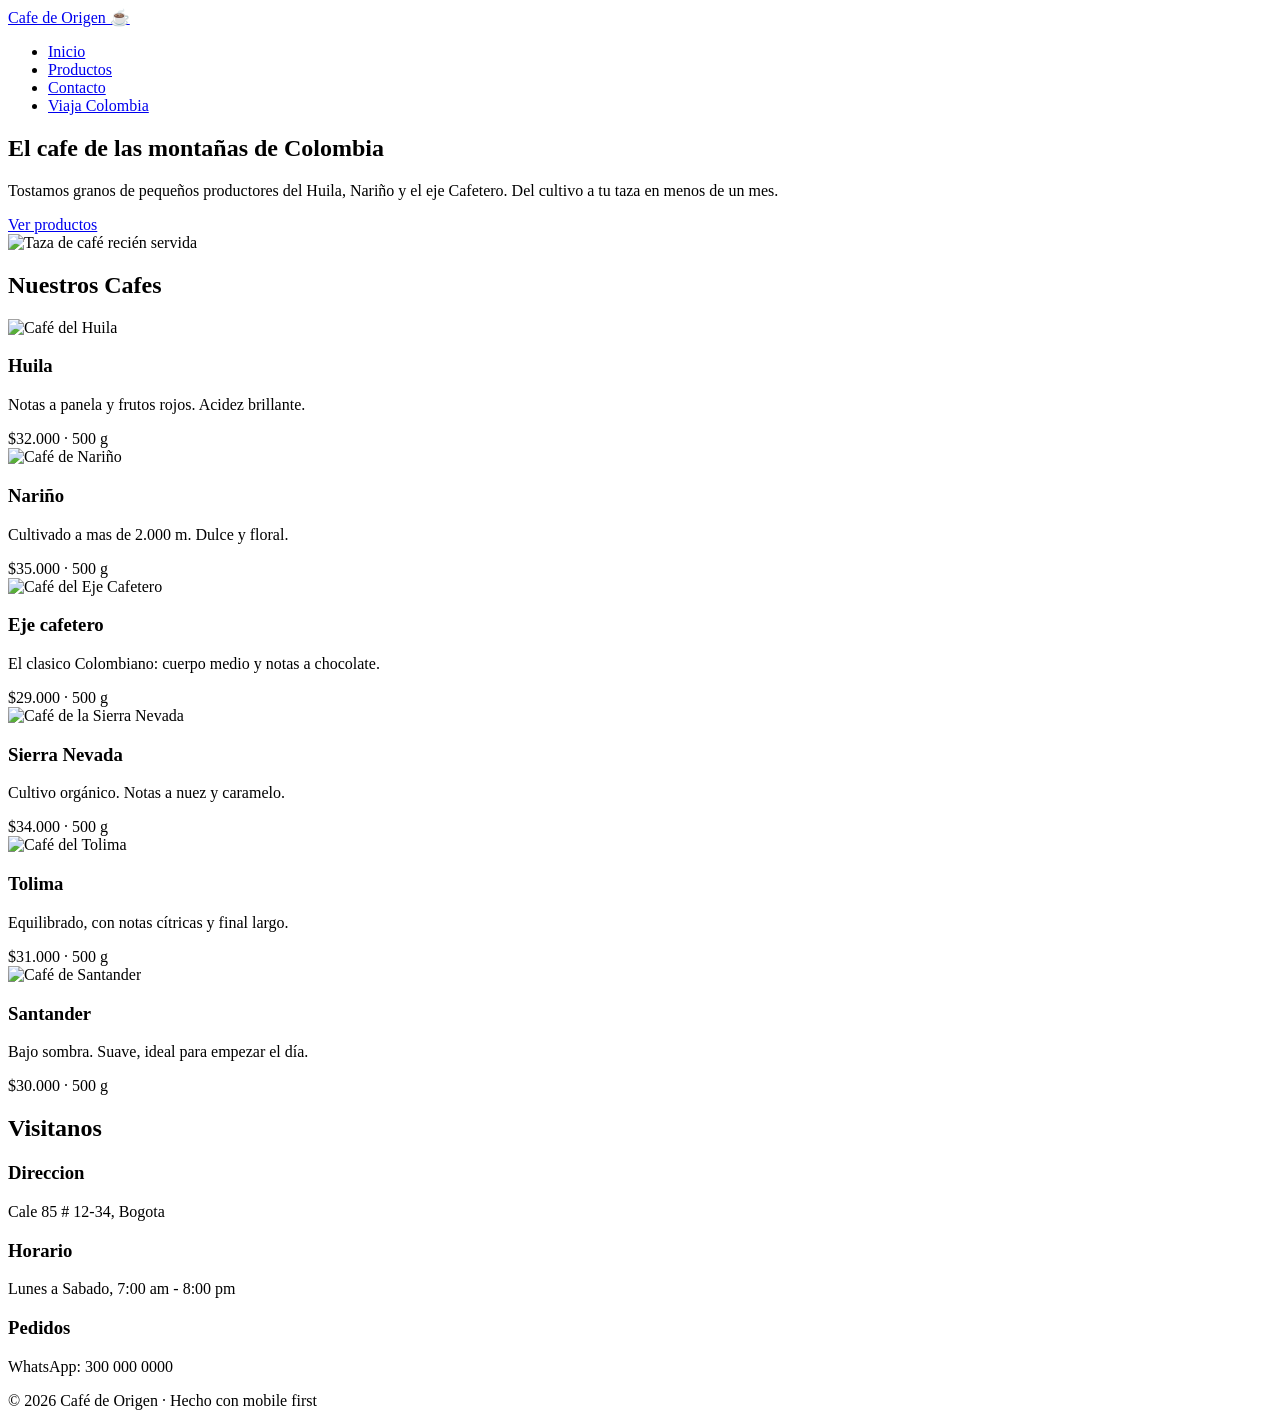
==== index.html @ d12304fe "Add files via upload" ====
<!DOCTYPE html>
<html lang="es">
<head>
    <meta charset="UTF-8">
    <meta name="viewport" content="width=device-width, initial-scale=1.0">
    <title>Cafe de origen</title>
    <link rel="stylesheet" href="style/style.css">
</head>
<body>
    <header class="header">
        <div class="contenedor header_contenido">
            <a href="#inicio" class="logo">Cafe de Origen ☕</a>
            <nav>
                <ul class="nav_lista">
                    <li><a href="#inicio">Inicio</a></li>
                    <li><a href="#productos">Productos</a></li>
                    <li><a href="#contacto">Contacto</a></li>
                    <li><a href="viajacolombia/index.html" class="nav_destacado">Viaja Colombia</a></li>
                </ul>
            </nav>
        </div>
    </header>

    <main>
        <!-- Hero -->
        <section class="hero" id="inicio">
            <div class="contenedor hero_contenido"></div>
             <div class="hero_texto">
                <h1>El cafe de las montañas de Colombia</h1>
                <p>Tostamos granos de pequeños productores del Huila, Nariño y el eje Cafetero. Del cultivo a tu taza en menos de un mes.</p>
                <a href="#productos" class="boton">Ver productos</a>
             </div>
             <img class="hero_imagen" src="https://placehold.co/800x600/4b2e2a/f7f1e8.png?text=Cafe+de+Origen" alt="Taza de café recién servida">
            </div>             
        </section>

        <!-- Productos -->
        <section class="productos" id="productos">
         <div class="contenedor">
            <h2> Nuestros Cafes</h2>
         </div class="tarjetas">
          <article class="tarjeta">
            <img src="https://placehold.co/600x400/6b4226/f7f1e8.png?text=Huila" alt="Café del Huila">
            <div class="tarjeta_cuerpo">
                <h3>Huila</h3>
                <p>Notas a panela y frutos rojos. Acidez brillante.</p>
                <span class="precio">$32.000 · 500 g</span>
          </div>
          </article>
          <article class="tarjeta">
            <img src="https://placehold.co/600x400/6b4226/f7f1e8.png?text=Narino" alt="Café de Nariño">
            <div class="tarjeta_cuerpo">
                <h3>Nariño</h3>
                <p>Cultivado a mas de 2.000 m. Dulce y floral.</p>
                <span class="precio">$35.000 · 500 g</span>
            </div>
            <article class="tarjeta">
            <img src="https://placehold.co/600x400/6b4226/f7f1e8.png?text=Eje+Cafetero" alt="Café del Eje Cafetero">
            <div class="tarjeta_cuerpo">
                <h3>Eje cafetero</h3>
                <p>El clasico Colombiano: cuerpo medio y notas a chocolate.</p>
                <span class="precio">$29.000 · 500 g</span>
            </div>
            </article>
            <article class="tarjeta">
            <img src="https://placehold.co/600x400/6b4226/f7f1e8.png?text=Sierra+Nevada" alt="Café de la Sierra Nevada">
            <div class="tarjeta__cuerpo">
                <h3>Sierra Nevada</h3>
                <p>Cultivo orgánico. Notas a nuez y caramelo.</p>
                <span class="precio">$34.000 · 500 g</span>
            </div>
            </article>
            <article class="tarjeta">
            <img src="https://placehold.co/600x400/6b4226/f7f1e8.png?text=Tolima" alt="Café del Tolima">
            <div class="tarjeta__cuerpo">
                <h3>Tolima</h3>
                <p>Equilibrado, con notas cítricas y final largo.</p>
                <span class="precio">$31.000 · 500 g</span>
            </div>
            </article>
            <article class="tarjeta">
            <img src="https://placehold.co/600x400/6b4226/f7f1e8.png?text=Santander" alt="Café de Santander">
            <div class="tarjeta__cuerpo">
                <h3>Santander</h3>
                <p>Bajo sombra. Suave, ideal para empezar el día.</p>
                <span class="precio">$30.000 · 500 g</span>
            </div>     
         </article>
         </div>
    </div>
 </section>

        <!-- CONTACTO -->
         <section class="contacto" id="contacto">
            <div class="contenedor">
                <h2>Visitanos</h2>
                <div class="contacto_bloque">
                    <h3>Direccion</h3>
                    <p>Cale 85 # 12-34, Bogota</p>
                </div>
            <div class="contacto_bloque">
                <h3>Horario</h3>
                <p>Lunes a Sabado, 7:00 am - 8:00 pm</p>
            </div>
            <div class="contacto_bloque">
                <h3>Pedidos</h3>
                <p>WhatsApp: 300 000 0000</p>
            </div>
        </div>
    </div>
</section>
    </main>
        <!-- PIE DE PAGINA -->
    <footer class="footer">
        <p>© 2026 Café de Origen · Hecho con mobile first</p>
    </footer>
    
</body>
</html>
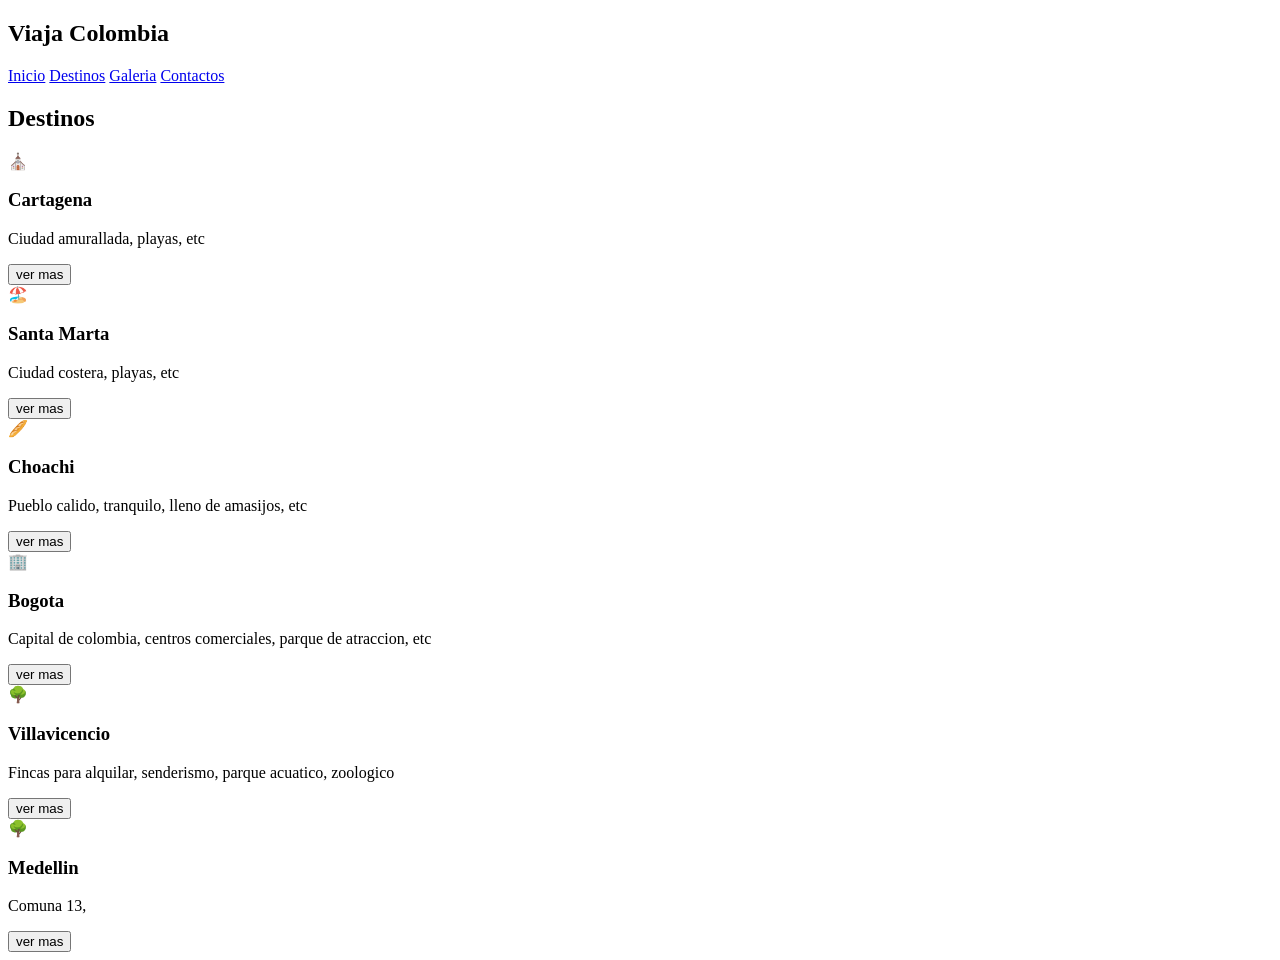
==== commit d255ca65: "Add files via upload" ====
--- a/index.html
+++ b/index.html
@@ -1,119 +1,70 @@
 <!DOCTYPE html>
-<html lang="es">
+<html lang="en">
 <head>
     <meta charset="UTF-8">
     <meta name="viewport" content="width=device-width, initial-scale=1.0">
-    <title>Cafe de origen</title>
-    <link rel="stylesheet" href="style/style.css">
+    <title>ViajaColombia</title>
+    <link rel="stylesheet" href="dise/style.css">
 </head>
 <body>
-    <header class="header">
-        <div class="contenedor header_contenido">
-            <a href="#inicio" class="logo">Cafe de Origen ☕</a>
-            <nav>
-                <ul class="nav_lista">
-                    <li><a href="#inicio">Inicio</a></li>
-                    <li><a href="#productos">Productos</a></li>
-                    <li><a href="#contacto">Contacto</a></li>
-                    <li><a href="viajacolombia/index.html" class="nav_destacado">Viaja Colombia</a></li>
-                </ul>
-            </nav>
+    <p class="mensaje"></p>
+
+    <hearder class="encabezado">
+        <h2 class="logo">Viaja Colombia</h2>
+        <nav class="menu">
+            <a href="#">Inicio</a>
+            <a href="#">Destinos</a>
+            <a href="#">Galeria</a>
+            <a href="#">Contactos</a>
+        </nav>        
+
+    <main class="contenido">
+        <h2 class="seccion-titulo">Destinos</h2>
+        <section class="destinos">
+        <div class="tarjeta">
+            <div class="imagen">⛪</div>
+            <h3>Cartagena</h3>
+            <p>Ciudad amurallada, playas, etc</p>
+            <button class="boton">ver mas</button>
         </div>
-    </header>
 
-    <main>
-        <!-- Hero -->
-        <section class="hero" id="inicio">
-            <div class="contenedor hero_contenido"></div>
-             <div class="hero_texto">
-                <h1>El cafe de las montañas de Colombia</h1>
-                <p>Tostamos granos de pequeños productores del Huila, Nariño y el eje Cafetero. Del cultivo a tu taza en menos de un mes.</p>
-                <a href="#productos" class="boton">Ver productos</a>
-             </div>
-             <img class="hero_imagen" src="https://placehold.co/800x600/4b2e2a/f7f1e8.png?text=Cafe+de+Origen" alt="Taza de café recién servida">
-            </div>             
+        <div class="tarjeta">
+            <div class="imagen">🏖️</div>
+            <h3>Santa Marta</h3>
+            <p>Ciudad costera, playas, etc</p>
+            <button class="boton">ver mas</button>
+        </div>
+
+        <div class="tarjeta">
+            <div class="imagen">🥖</div>
+            <h3>Choachi</h3>
+            <p>Pueblo calido, tranquilo, lleno de amasijos, etc</p>
+            <button class="boton">ver mas</button>           
+        </div>
+
+        <div class="tarjeta">
+            <div class="imagen">🏢</div>
+            <h3>Bogota</h3>
+            <p>Capital de colombia, centros comerciales, parque de atraccion, etc</p>
+            <button class="boton">ver mas</button>
+        </div>
+
+        <div class="tarjeta">
+            <div class="imagen">🌳</div>
+            <h3>Villavicencio</h3>
+            <p>Fincas para alquilar, senderismo, parque acuatico, zoologico</p>
+            <button class="boton">ver mas</button>
+        </div>
+
+        <div class="tarjeta">
+            <div class="imagen">🌳</div>
+            <h3>Medellin</h3>
+            <p>Comuna 13, </p>
+            <button class="boton">ver mas</button>
+        </div>
         </section>
 
-        <!-- Productos -->
-        <section class="productos" id="productos">
-         <div class="contenedor">
-            <h2> Nuestros Cafes</h2>
-         </div class="tarjetas">
-          <article class="tarjeta">
-            <img src="https://placehold.co/600x400/6b4226/f7f1e8.png?text=Huila" alt="Café del Huila">
-            <div class="tarjeta_cuerpo">
-                <h3>Huila</h3>
-                <p>Notas a panela y frutos rojos. Acidez brillante.</p>
-                <span class="precio">$32.000 · 500 g</span>
-          </div>
-          </article>
-          <article class="tarjeta">
-            <img src="https://placehold.co/600x400/6b4226/f7f1e8.png?text=Narino" alt="Café de Nariño">
-            <div class="tarjeta_cuerpo">
-                <h3>Nariño</h3>
-                <p>Cultivado a mas de 2.000 m. Dulce y floral.</p>
-                <span class="precio">$35.000 · 500 g</span>
-            </div>
-            <article class="tarjeta">
-            <img src="https://placehold.co/600x400/6b4226/f7f1e8.png?text=Eje+Cafetero" alt="Café del Eje Cafetero">
-            <div class="tarjeta_cuerpo">
-                <h3>Eje cafetero</h3>
-                <p>El clasico Colombiano: cuerpo medio y notas a chocolate.</p>
-                <span class="precio">$29.000 · 500 g</span>
-            </div>
-            </article>
-            <article class="tarjeta">
-            <img src="https://placehold.co/600x400/6b4226/f7f1e8.png?text=Sierra+Nevada" alt="Café de la Sierra Nevada">
-            <div class="tarjeta__cuerpo">
-                <h3>Sierra Nevada</h3>
-                <p>Cultivo orgánico. Notas a nuez y caramelo.</p>
-                <span class="precio">$34.000 · 500 g</span>
-            </div>
-            </article>
-            <article class="tarjeta">
-            <img src="https://placehold.co/600x400/6b4226/f7f1e8.png?text=Tolima" alt="Café del Tolima">
-            <div class="tarjeta__cuerpo">
-                <h3>Tolima</h3>
-                <p>Equilibrado, con notas cítricas y final largo.</p>
-                <span class="precio">$31.000 · 500 g</span>
-            </div>
-            </article>
-            <article class="tarjeta">
-            <img src="https://placehold.co/600x400/6b4226/f7f1e8.png?text=Santander" alt="Café de Santander">
-            <div class="tarjeta__cuerpo">
-                <h3>Santander</h3>
-                <p>Bajo sombra. Suave, ideal para empezar el día.</p>
-                <span class="precio">$30.000 · 500 g</span>
-            </div>     
-         </article>
-         </div>
-    </div>
- </section>
 
-        <!-- CONTACTO -->
-         <section class="contacto" id="contacto">
-            <div class="contenedor">
-                <h2>Visitanos</h2>
-                <div class="contacto_bloque">
-                    <h3>Direccion</h3>
-                    <p>Cale 85 # 12-34, Bogota</p>
-                </div>
-            <div class="contacto_bloque">
-                <h3>Horario</h3>
-                <p>Lunes a Sabado, 7:00 am - 8:00 pm</p>
-            </div>
-            <div class="contacto_bloque">
-                <h3>Pedidos</h3>
-                <p>WhatsApp: 300 000 0000</p>
-            </div>
-        </div>
-    </div>
-</section>
-    </main>
-        <!-- PIE DE PAGINA -->
-    <footer class="footer">
-        <p>© 2026 Café de Origen · Hecho con mobile first</p>
-    </footer>
-    
+   
 </body>
 </html>
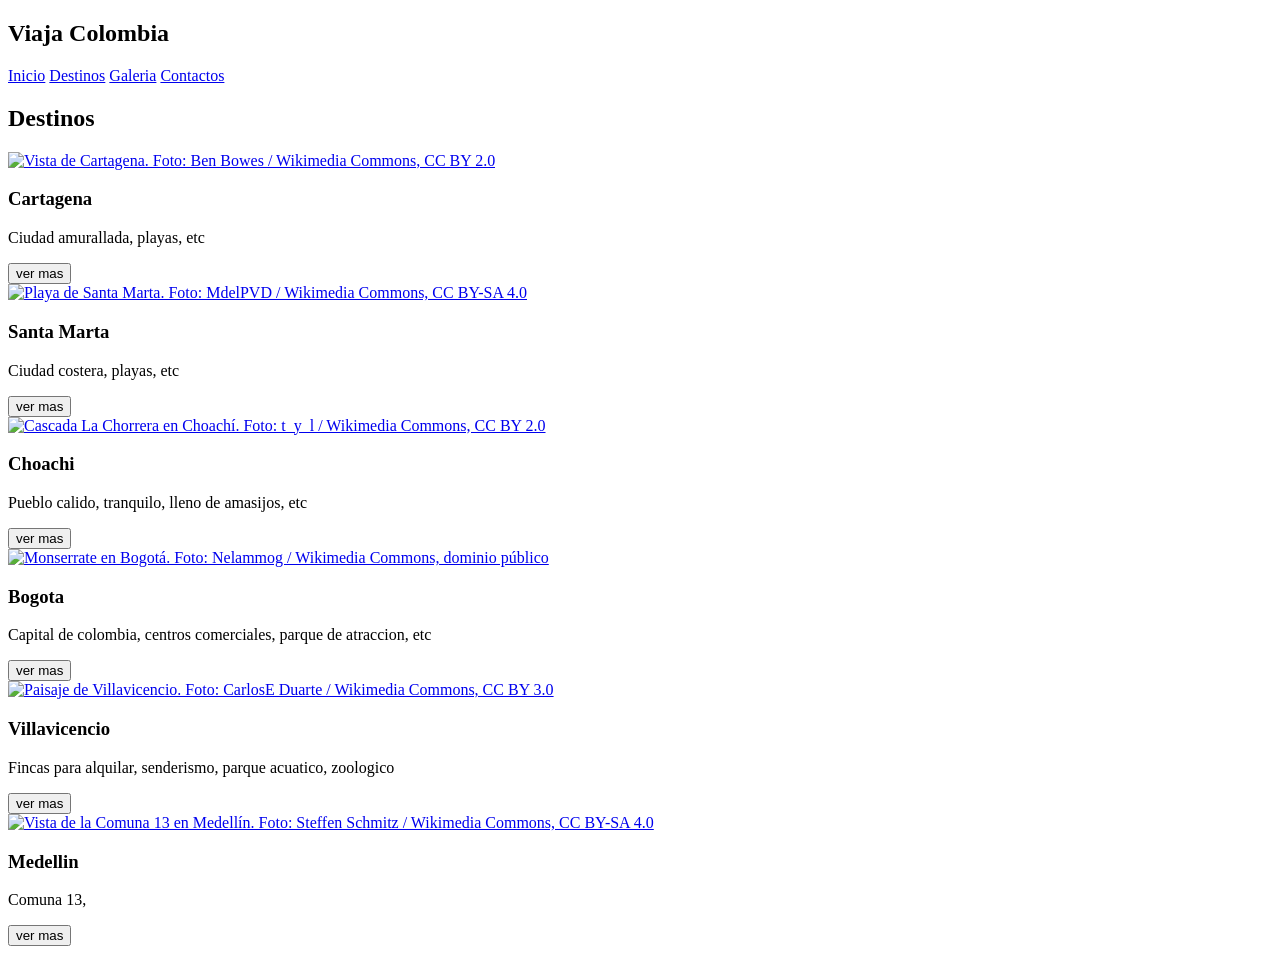
==== commit 6dc798b7: "Add files via upload" ====
--- a/index.html
+++ b/index.html
@@ -4,67 +4,80 @@
     <meta charset="UTF-8">
     <meta name="viewport" content="width=device-width, initial-scale=1.0">
     <title>ViajaColombia</title>
-    <link rel="stylesheet" href="dise/style.css">
+    <link rel="stylesheet" href="dise/style.css?v=4">
 </head>
 <body>
-    <p class="mensaje"></p>
-
-    <hearder class="encabezado">
+    <header class="encabezado">
         <h2 class="logo">Viaja Colombia</h2>
         <nav class="menu">
             <a href="#">Inicio</a>
             <a href="#">Destinos</a>
             <a href="#">Galeria</a>
             <a href="#">Contactos</a>
-        </nav>        
+        </nav>
+    </header>
 
     <main class="contenido">
         <h2 class="seccion-titulo">Destinos</h2>
         <section class="destinos">
         <div class="tarjeta">
-            <div class="imagen">⛪</div>
+            <a class="imagen" href="https://commons.wikimedia.org/wiki/File:Cartagena,_Colombia.jpg" target="_blank" rel="noopener noreferrer" title="Foto: Ben Bowes / Wikimedia Commons, CC BY 2.0">
+                <img src="https://thumb.wikimedia.org/wikipedia/commons/thumb/3/3e/Cartagena%2C_Colombia.jpg/1280px-Cartagena%2C_Colombia.jpg" alt="Vista de Cartagena. Foto: Ben Bowes / Wikimedia Commons, CC BY 2.0" loading="lazy" decoding="async">
+            </a>
             <h3>Cartagena</h3>
             <p>Ciudad amurallada, playas, etc</p>
             <button class="boton">ver mas</button>
         </div>
 
         <div class="tarjeta">
-            <div class="imagen">🏖️</div>
+            <a class="imagen" href="https://commons.wikimedia.org/wiki/File:Playa_en_Santa_Marta.jpg" target="_blank" rel="noopener noreferrer" title="Foto: MdelPVD / Wikimedia Commons, CC BY-SA 4.0">
+                <img src="https://thumb.wikimedia.org/wikipedia/commons/thumb/9/92/Playa_en_Santa_Marta.jpg/960px-Playa_en_Santa_Marta.jpg" alt="Playa de Santa Marta. Foto: MdelPVD / Wikimedia Commons, CC BY-SA 4.0" loading="lazy" decoding="async">
+            </a>
             <h3>Santa Marta</h3>
             <p>Ciudad costera, playas, etc</p>
             <button class="boton">ver mas</button>
         </div>
 
         <div class="tarjeta">
-            <div class="imagen">🥖</div>
+            <a class="imagen" href="https://commons.wikimedia.org/wiki/File:Cascada_de_la_Chorrera,_Choachi.jpg" target="_blank" rel="noopener noreferrer" title="Foto: t_y_l / Wikimedia Commons, CC BY 2.0">
+                <img src="https://thumb.wikimedia.org/wikipedia/commons/thumb/0/0c/Cascada_de_la_Chorrera%2C_Choachi.jpg/960px-Cascada_de_la_Chorrera,_Choachi.jpg" alt="Cascada La Chorrera en Choachí. Foto: t_y_l / Wikimedia Commons, CC BY 2.0" loading="lazy" decoding="async">
+            </a>
             <h3>Choachi</h3>
             <p>Pueblo calido, tranquilo, lleno de amasijos, etc</p>
             <button class="boton">ver mas</button>           
         </div>
 
         <div class="tarjeta">
-            <div class="imagen">🏢</div>
+            <a class="imagen" href="https://commons.wikimedia.org/wiki/File:Bogot%C3%A1-Monserrate.JPG" target="_blank" rel="noopener noreferrer" title="Foto: Nelammog / Wikimedia Commons, dominio público">
+                <img src="https://upload.wikimedia.org/wikipedia/commons/5/53/Bogot%C3%A1-Monserrate.JPG" alt="Monserrate en Bogotá. Foto: Nelammog / Wikimedia Commons, dominio público" loading="lazy" decoding="async">
+            </a>
             <h3>Bogota</h3>
             <p>Capital de colombia, centros comerciales, parque de atraccion, etc</p>
             <button class="boton">ver mas</button>
         </div>
 
         <div class="tarjeta">
-            <div class="imagen">🌳</div>
+            <a class="imagen" href="https://commons.wikimedia.org/wiki/File:Villavicencio,_Meta,_Colombia_-_panoramio_(7).jpg" target="_blank" rel="noopener noreferrer" title="Foto: CarlosE Duarte / Wikimedia Commons, CC BY 3.0">
+                <img src="https://thumb.wikimedia.org/wikipedia/commons/thumb/7/7e/Villavicencio%2C_Meta%2C_Colombia_-_panoramio_%287%29.jpg/960px-Villavicencio%2C_Meta%2C_Colombia_-_panoramio_%287%29.jpg" alt="Paisaje de Villavicencio. Foto: CarlosE Duarte / Wikimedia Commons, CC BY 3.0" loading="lazy" decoding="async">
+            </a>
             <h3>Villavicencio</h3>
             <p>Fincas para alquilar, senderismo, parque acuatico, zoologico</p>
             <button class="boton">ver mas</button>
         </div>
 
         <div class="tarjeta">
-            <div class="imagen">🌳</div>
+            <a class="imagen" href="https://commons.wikimedia.org/wiki/File:Medell%C3%ADn,_San_Javier,_2023-07_CN-07.jpg" target="_blank" rel="noopener noreferrer" title="Foto: Steffen Schmitz / Wikimedia Commons, CC BY-SA 4.0">
+                <img src="https://thumb.wikimedia.org/wikipedia/commons/thumb/e/e6/Medell%C3%ADn%2C_San_Javier%2C_2023-07_CN-07.jpg/1280px-Medell%C3%ADn%2C_San_Javier%2C_2023-07_CN-07.jpg" alt="Vista de la Comuna 13 en Medellín. Foto: Steffen Schmitz / Wikimedia Commons, CC BY-SA 4.0" loading="lazy" decoding="async">
+            </a>
             <h3>Medellin</h3>
             <p>Comuna 13, </p>
             <button class="boton">ver mas</button>
         </div>
         </section>
+        </main>
+        
 
 
    
 </body>
-</html>+</html>
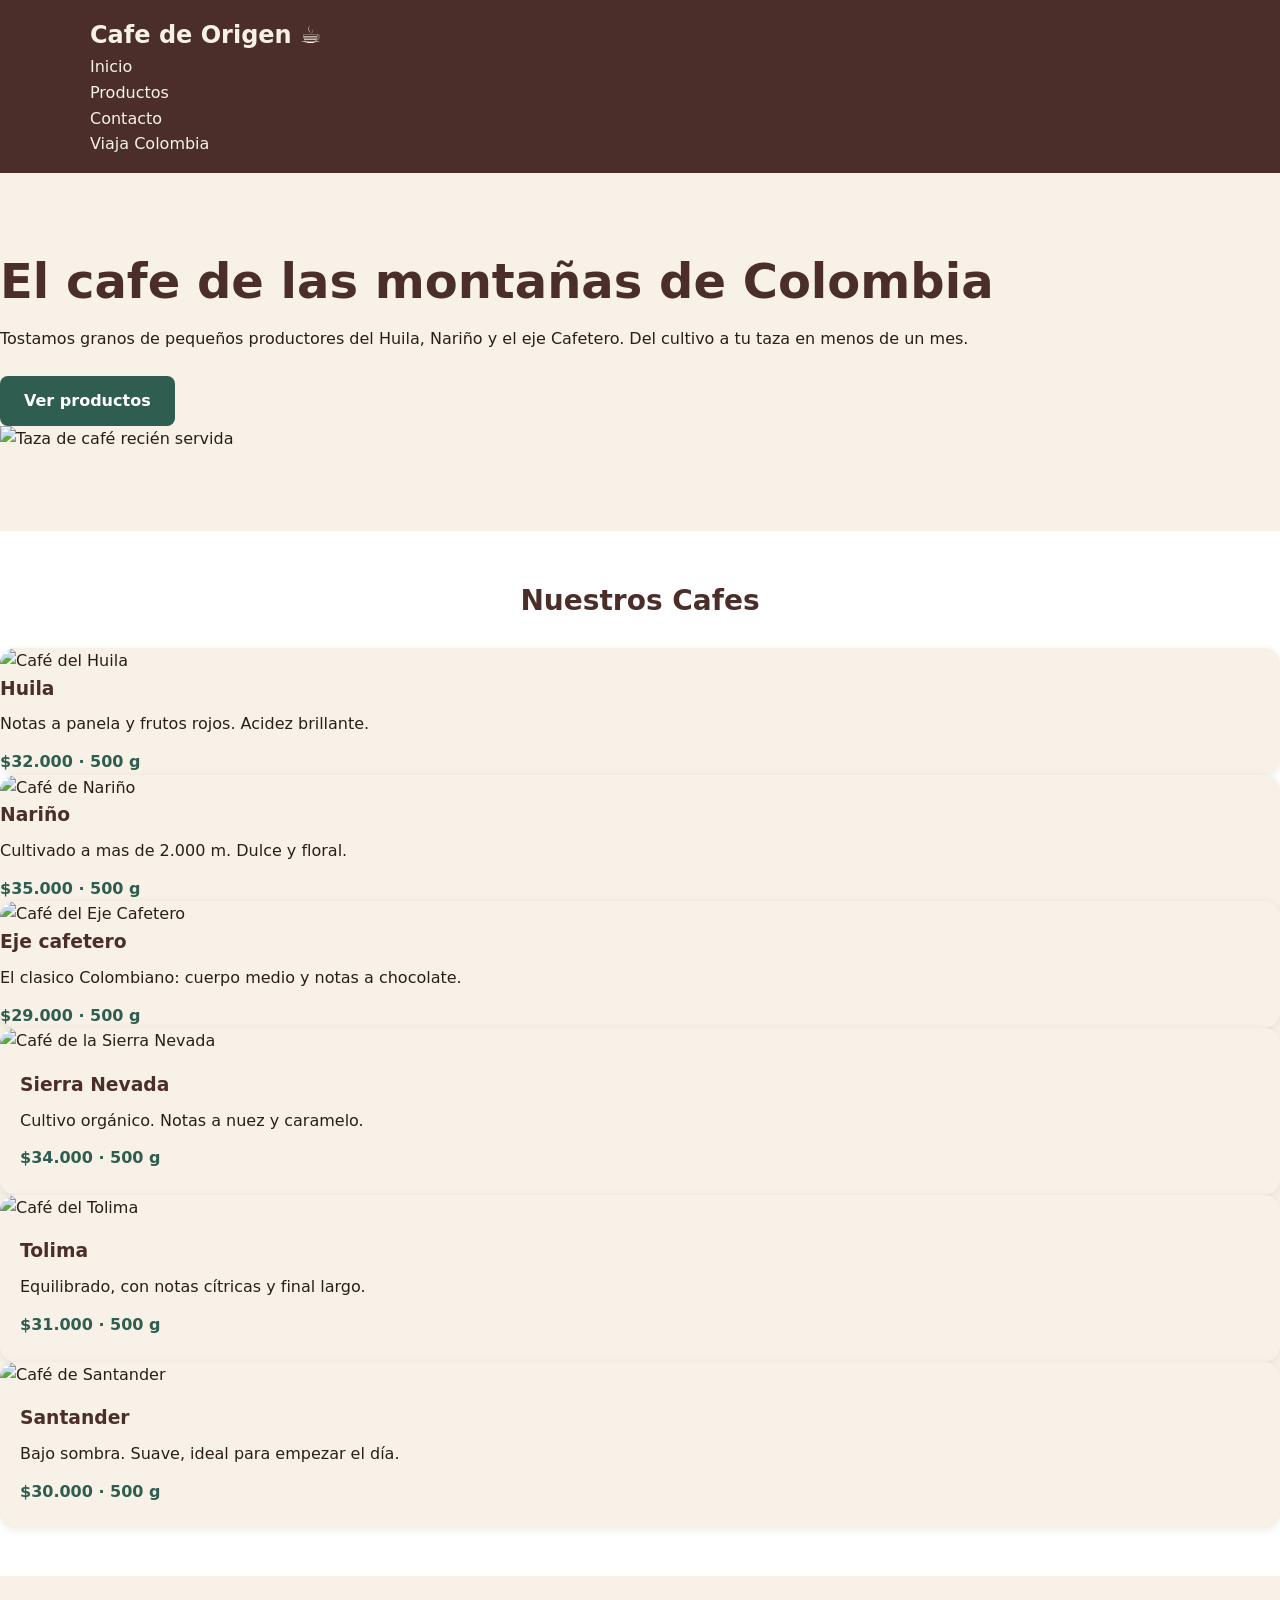
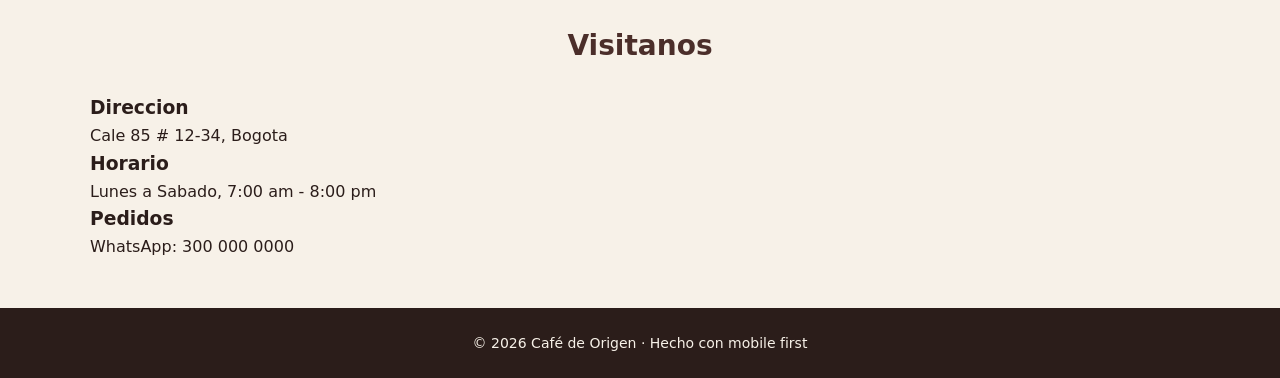
==== commit fdb17259: "Landing responsive lista para publicar" ====
--- a/index.html
+++ b/index.html
@@ -1,83 +1,119 @@
-<!DOCTYPE html>
-<html lang="en">
-<head>
-    <meta charset="UTF-8">
-    <meta name="viewport" content="width=device-width, initial-scale=1.0">
-    <title>ViajaColombia</title>
-    <link rel="stylesheet" href="dise/style.css?v=4">
-</head>
-<body>
-    <header class="encabezado">
-        <h2 class="logo">Viaja Colombia</h2>
-        <nav class="menu">
-            <a href="#">Inicio</a>
-            <a href="#">Destinos</a>
-            <a href="#">Galeria</a>
-            <a href="#">Contactos</a>
-        </nav>
-    </header>
-
-    <main class="contenido">
-        <h2 class="seccion-titulo">Destinos</h2>
-        <section class="destinos">
-        <div class="tarjeta">
-            <a class="imagen" href="https://commons.wikimedia.org/wiki/File:Cartagena,_Colombia.jpg" target="_blank" rel="noopener noreferrer" title="Foto: Ben Bowes / Wikimedia Commons, CC BY 2.0">
-                <img src="https://thumb.wikimedia.org/wikipedia/commons/thumb/3/3e/Cartagena%2C_Colombia.jpg/1280px-Cartagena%2C_Colombia.jpg" alt="Vista de Cartagena. Foto: Ben Bowes / Wikimedia Commons, CC BY 2.0" loading="lazy" decoding="async">
-            </a>
-            <h3>Cartagena</h3>
-            <p>Ciudad amurallada, playas, etc</p>
-            <button class="boton">ver mas</button>
-        </div>
-
-        <div class="tarjeta">
-            <a class="imagen" href="https://commons.wikimedia.org/wiki/File:Playa_en_Santa_Marta.jpg" target="_blank" rel="noopener noreferrer" title="Foto: MdelPVD / Wikimedia Commons, CC BY-SA 4.0">
-                <img src="https://thumb.wikimedia.org/wikipedia/commons/thumb/9/92/Playa_en_Santa_Marta.jpg/960px-Playa_en_Santa_Marta.jpg" alt="Playa de Santa Marta. Foto: MdelPVD / Wikimedia Commons, CC BY-SA 4.0" loading="lazy" decoding="async">
-            </a>
-            <h3>Santa Marta</h3>
-            <p>Ciudad costera, playas, etc</p>
-            <button class="boton">ver mas</button>
-        </div>
-
-        <div class="tarjeta">
-            <a class="imagen" href="https://commons.wikimedia.org/wiki/File:Cascada_de_la_Chorrera,_Choachi.jpg" target="_blank" rel="noopener noreferrer" title="Foto: t_y_l / Wikimedia Commons, CC BY 2.0">
-                <img src="https://thumb.wikimedia.org/wikipedia/commons/thumb/0/0c/Cascada_de_la_Chorrera%2C_Choachi.jpg/960px-Cascada_de_la_Chorrera,_Choachi.jpg" alt="Cascada La Chorrera en Choachí. Foto: t_y_l / Wikimedia Commons, CC BY 2.0" loading="lazy" decoding="async">
-            </a>
-            <h3>Choachi</h3>
-            <p>Pueblo calido, tranquilo, lleno de amasijos, etc</p>
-            <button class="boton">ver mas</button>           
-        </div>
-
-        <div class="tarjeta">
-            <a class="imagen" href="https://commons.wikimedia.org/wiki/File:Bogot%C3%A1-Monserrate.JPG" target="_blank" rel="noopener noreferrer" title="Foto: Nelammog / Wikimedia Commons, dominio público">
-                <img src="https://upload.wikimedia.org/wikipedia/commons/5/53/Bogot%C3%A1-Monserrate.JPG" alt="Monserrate en Bogotá. Foto: Nelammog / Wikimedia Commons, dominio público" loading="lazy" decoding="async">
-            </a>
-            <h3>Bogota</h3>
-            <p>Capital de colombia, centros comerciales, parque de atraccion, etc</p>
-            <button class="boton">ver mas</button>
-        </div>
-
-        <div class="tarjeta">
-            <a class="imagen" href="https://commons.wikimedia.org/wiki/File:Villavicencio,_Meta,_Colombia_-_panoramio_(7).jpg" target="_blank" rel="noopener noreferrer" title="Foto: CarlosE Duarte / Wikimedia Commons, CC BY 3.0">
-                <img src="https://thumb.wikimedia.org/wikipedia/commons/thumb/7/7e/Villavicencio%2C_Meta%2C_Colombia_-_panoramio_%287%29.jpg/960px-Villavicencio%2C_Meta%2C_Colombia_-_panoramio_%287%29.jpg" alt="Paisaje de Villavicencio. Foto: CarlosE Duarte / Wikimedia Commons, CC BY 3.0" loading="lazy" decoding="async">
-            </a>
-            <h3>Villavicencio</h3>
-            <p>Fincas para alquilar, senderismo, parque acuatico, zoologico</p>
-            <button class="boton">ver mas</button>
-        </div>
-
-        <div class="tarjeta">
-            <a class="imagen" href="https://commons.wikimedia.org/wiki/File:Medell%C3%ADn,_San_Javier,_2023-07_CN-07.jpg" target="_blank" rel="noopener noreferrer" title="Foto: Steffen Schmitz / Wikimedia Commons, CC BY-SA 4.0">
-                <img src="https://thumb.wikimedia.org/wikipedia/commons/thumb/e/e6/Medell%C3%ADn%2C_San_Javier%2C_2023-07_CN-07.jpg/1280px-Medell%C3%ADn%2C_San_Javier%2C_2023-07_CN-07.jpg" alt="Vista de la Comuna 13 en Medellín. Foto: Steffen Schmitz / Wikimedia Commons, CC BY-SA 4.0" loading="lazy" decoding="async">
-            </a>
-            <h3>Medellin</h3>
-            <p>Comuna 13, </p>
-            <button class="boton">ver mas</button>
-        </div>
-        </section>
-        </main>
-        
-
-
-   
-</body>
-</html>
+<!DOCTYPE html>
+<html lang="es">
+<head>
+    <meta charset="UTF-8">
+    <meta name="viewport" content="width=device-width, initial-scale=1.0">
+    <title>Cafe de origen</title>
+    <link rel="stylesheet" href="origencafe/style.css">
+</head>
+<body>
+    <header class="header">
+        <div class="contenedor header_contenido">
+            <a href="#inicio" class="logo">Cafe de Origen ☕</a>
+            <nav>
+                <ul class="nav_lista">
+                    <li><a href="#inicio">Inicio</a></li>
+                    <li><a href="#productos">Productos</a></li>
+                    <li><a href="#contacto">Contacto</a></li>
+                    <li><a href="viajacolombia/index.html" class="nav_destacado">Viaja Colombia</a></li>
+                </ul>
+            </nav>
+        </div>
+    </header>
+
+    <main>
+        <!-- Hero -->
+        <section class="hero" id="inicio">
+            <div class="contenedor hero_contenido"></div>
+             <div class="hero_texto">
+                <h1>El cafe de las montañas de Colombia</h1>
+                <p>Tostamos granos de pequeños productores del Huila, Nariño y el eje Cafetero. Del cultivo a tu taza en menos de un mes.</p>
+                <a href="#productos" class="boton">Ver productos</a>
+             </div>
+             <img class="hero_imagen" src="https://placehold.co/800x600/4b2e2a/f7f1e8.png?text=Cafe+de+Origen" alt="Taza de café recién servida">
+            </div>             
+        </section>
+
+        <!-- Productos -->
+        <section class="productos" id="productos">
+         <div class="contenedor">
+            <h2> Nuestros Cafes</h2>
+         </div class="tarjetas">
+          <article class="tarjeta">
+            <img src="https://placehold.co/600x400/6b4226/f7f1e8.png?text=Huila" alt="Café del Huila">
+            <div class="tarjeta_cuerpo">
+                <h3>Huila</h3>
+                <p>Notas a panela y frutos rojos. Acidez brillante.</p>
+                <span class="precio">$32.000 · 500 g</span>
+          </div>
+          </article>
+          <article class="tarjeta">
+            <img src="https://placehold.co/600x400/6b4226/f7f1e8.png?text=Narino" alt="Café de Nariño">
+            <div class="tarjeta_cuerpo">
+                <h3>Nariño</h3>
+                <p>Cultivado a mas de 2.000 m. Dulce y floral.</p>
+                <span class="precio">$35.000 · 500 g</span>
+            </div>
+            <article class="tarjeta">
+            <img src="https://placehold.co/600x400/6b4226/f7f1e8.png?text=Eje+Cafetero" alt="Café del Eje Cafetero">
+            <div class="tarjeta_cuerpo">
+                <h3>Eje cafetero</h3>
+                <p>El clasico Colombiano: cuerpo medio y notas a chocolate.</p>
+                <span class="precio">$29.000 · 500 g</span>
+            </div>
+            </article>
+            <article class="tarjeta">
+            <img src="https://placehold.co/600x400/6b4226/f7f1e8.png?text=Sierra+Nevada" alt="Café de la Sierra Nevada">
+            <div class="tarjeta__cuerpo">
+                <h3>Sierra Nevada</h3>
+                <p>Cultivo orgánico. Notas a nuez y caramelo.</p>
+                <span class="precio">$34.000 · 500 g</span>
+            </div>
+            </article>
+            <article class="tarjeta">
+            <img src="https://placehold.co/600x400/6b4226/f7f1e8.png?text=Tolima" alt="Café del Tolima">
+            <div class="tarjeta__cuerpo">
+                <h3>Tolima</h3>
+                <p>Equilibrado, con notas cítricas y final largo.</p>
+                <span class="precio">$31.000 · 500 g</span>
+            </div>
+            </article>
+            <article class="tarjeta">
+            <img src="https://placehold.co/600x400/6b4226/f7f1e8.png?text=Santander" alt="Café de Santander">
+            <div class="tarjeta__cuerpo">
+                <h3>Santander</h3>
+                <p>Bajo sombra. Suave, ideal para empezar el día.</p>
+                <span class="precio">$30.000 · 500 g</span>
+            </div>     
+         </article>
+         </div>
+    </div>
+ </section>
+
+        <!-- CONTACTO -->
+         <section class="contacto" id="contacto">
+            <div class="contenedor">
+                <h2>Visitanos</h2>
+                <div class="contacto_bloque">
+                    <h3>Direccion</h3>
+                    <p>Cale 85 # 12-34, Bogota</p>
+                </div>
+            <div class="contacto_bloque">
+                <h3>Horario</h3>
+                <p>Lunes a Sabado, 7:00 am - 8:00 pm</p>
+            </div>
+            <div class="contacto_bloque">
+                <h3>Pedidos</h3>
+                <p>WhatsApp: 300 000 0000</p>
+            </div>
+        </div>
+    </div>
+</section>
+    </main>
+        <!-- PIE DE PAGINA -->
+    <footer class="footer">
+        <p>© 2026 Café de Origen · Hecho con mobile first</p>
+    </footer>
+    
+</body>
+</html>
--- a/origencafe/style.css
+++ b/origencafe/style.css
@@ -0,0 +1,198 @@
+* {
+ box-sizing: border-box;
+ margin: 0;
+ padding: 0;
+}
+html {
+ font-size: 100%; 
+ scroll-behavior: smooth;
+}
+body {
+ font-family: system-ui, "Segoe UI", Roboto, Arial, sans-serif;
+ font-size: 1rem;
+ line-height: 1.6;
+ color: #2b1d1a;
+ background-color: #f7f1e8;
+}
+a {
+ color: inherit;
+ text-decoration: none;
+}
+ul {
+ list-style: none;
+}
+h2 {
+ font-size: 1.75rem;
+ color: #4b2e2a;
+ text-align: center;
+ margin-bottom: 1.5rem;
+}
+img {
+ max-width: 100%;
+ height: auto;
+ display: block;
+}
+.contenedor {
+ width: 90%;
+ max-width: 1100px;
+ margin: 0 auto;
+}
+.header {
+ background-color: #4b2e2a;
+ color: #f7f1e8;
+ padding: 1rem 0;
+}
+.header__contenido {
+ display: flex;
+ flex-direction: column;
+ align-items: center;
+ gap: 1rem;
+}
+.logo {
+ font-size: 1.5rem;
+ font-weight: 700;
+}
+.nav__lista {
+ display: flex;
+ flex-direction: column;
+ align-items: center;
+ gap: 0.5rem;
+}
+.nav__lista a {
+ display: block;
+ padding: 0.5rem 1rem;
+ border-radius: 0.5rem;
+}
+.nav__lista a:hover {
+ background-color: rgba(255, 255, 255, 0.15);
+}
+.nav__destacado {
+ background-color: #c8873d;
+ color: #2b1d1a;
+ font-weight: 700;
+}
+.hero {
+ padding: 3rem 0;
+}
+.hero__contenido {
+ display: grid;
+ gap: 2rem;
+}
+.hero h1 {
+ font-size: 2rem;
+ line-height: 1.2;
+ color: #4b2e2a;
+ margin-bottom: 1rem;
+}
+.hero p {
+ margin-bottom: 1.5rem;
+}
+.boton {
+ display: inline-block;
+ background-color: #2f5d50;
+ color: #ffffff;
+ padding: 0.75rem 1.5rem;
+ border-radius: 0.5rem;
+ font-weight: 700;
+}
+.hero__imagen {
+ border-radius: 1rem;
+}
+.productos {
+ background-color: #ffffff;
+ padding: 3rem 0;
+}
+.tarjetas {
+ display: grid;
+ grid-template-columns: 1fr;
+ gap: 1.5rem;
+}
+.tarjeta {
+ background-color: #f7f1e8;
+ border-radius: 1rem;
+ overflow: hidden;
+ box-shadow: 0 2px 8px rgba(0, 0, 0, 0.08);
+}
+.tarjeta__cuerpo {
+ padding: 1rem 1.25rem 1.5rem;
+}
+.tarjeta h3 {
+ color: #4b2e2a;
+ margin-bottom: 0.5rem;
+}
+.precio {
+ display: block;
+ margin-top: 0.75rem;
+ font-weight: 700;
+ color: #2f5d50;
+}
+.contacto {
+ padding: 3rem 0;
+}
+.contacto__grid {
+ display: flex;
+ flex-direction: column;
+ gap: 1rem;
+}
+.contacto__bloque {
+ background-color: #ffffff;
+ padding: 1.5rem;
+ border-radius: 1rem;
+ text-align: center;
+}
+.contacto__bloque h3 {
+ color: #4b2e2a;
+ margin-bottom: 0.25rem;
+}
+.footer {
+ background-color: #2b1d1a;
+ color: #f7f1e8;
+ text-align: center;
+ padding: 1.5rem 0;
+ font-size: 0.875rem;
+}
+@media (min-width: 768px) {
+}
+@media (min-width: 768px) {
+ .header__contenido {
+ flex-direction: row;
+ justify-content: space-between;
+ }
+ .nav__lista {
+ flex-direction: row;
+ gap: 0.25rem;
+ }
+ .nav__lista a {
+ padding: 0.5rem 0.75rem;
+ }
+ .hero h1 {
+ font-size: 2.5rem;
+ }
+ .tarjetas {
+ grid-template-columns: repeat(2, 1fr);
+ }
+ .contacto__grid {
+ flex-direction: row;
+ }
+ .contacto__bloque {
+ flex: 1;
+ }
+}
+@media (min-width: 1024px) {
+ .hero {
+ padding: 5rem 0;
+ }
+ .hero__contenido {
+ grid-template-columns: 1fr 1fr;
+ align-items: center;
+ }
+ .hero h1 {
+ font-size: 3rem;
+ }
+ .tarjetas {
+ grid-template-columns: repeat(3, 1fr);
+ }
+}
+
+
+
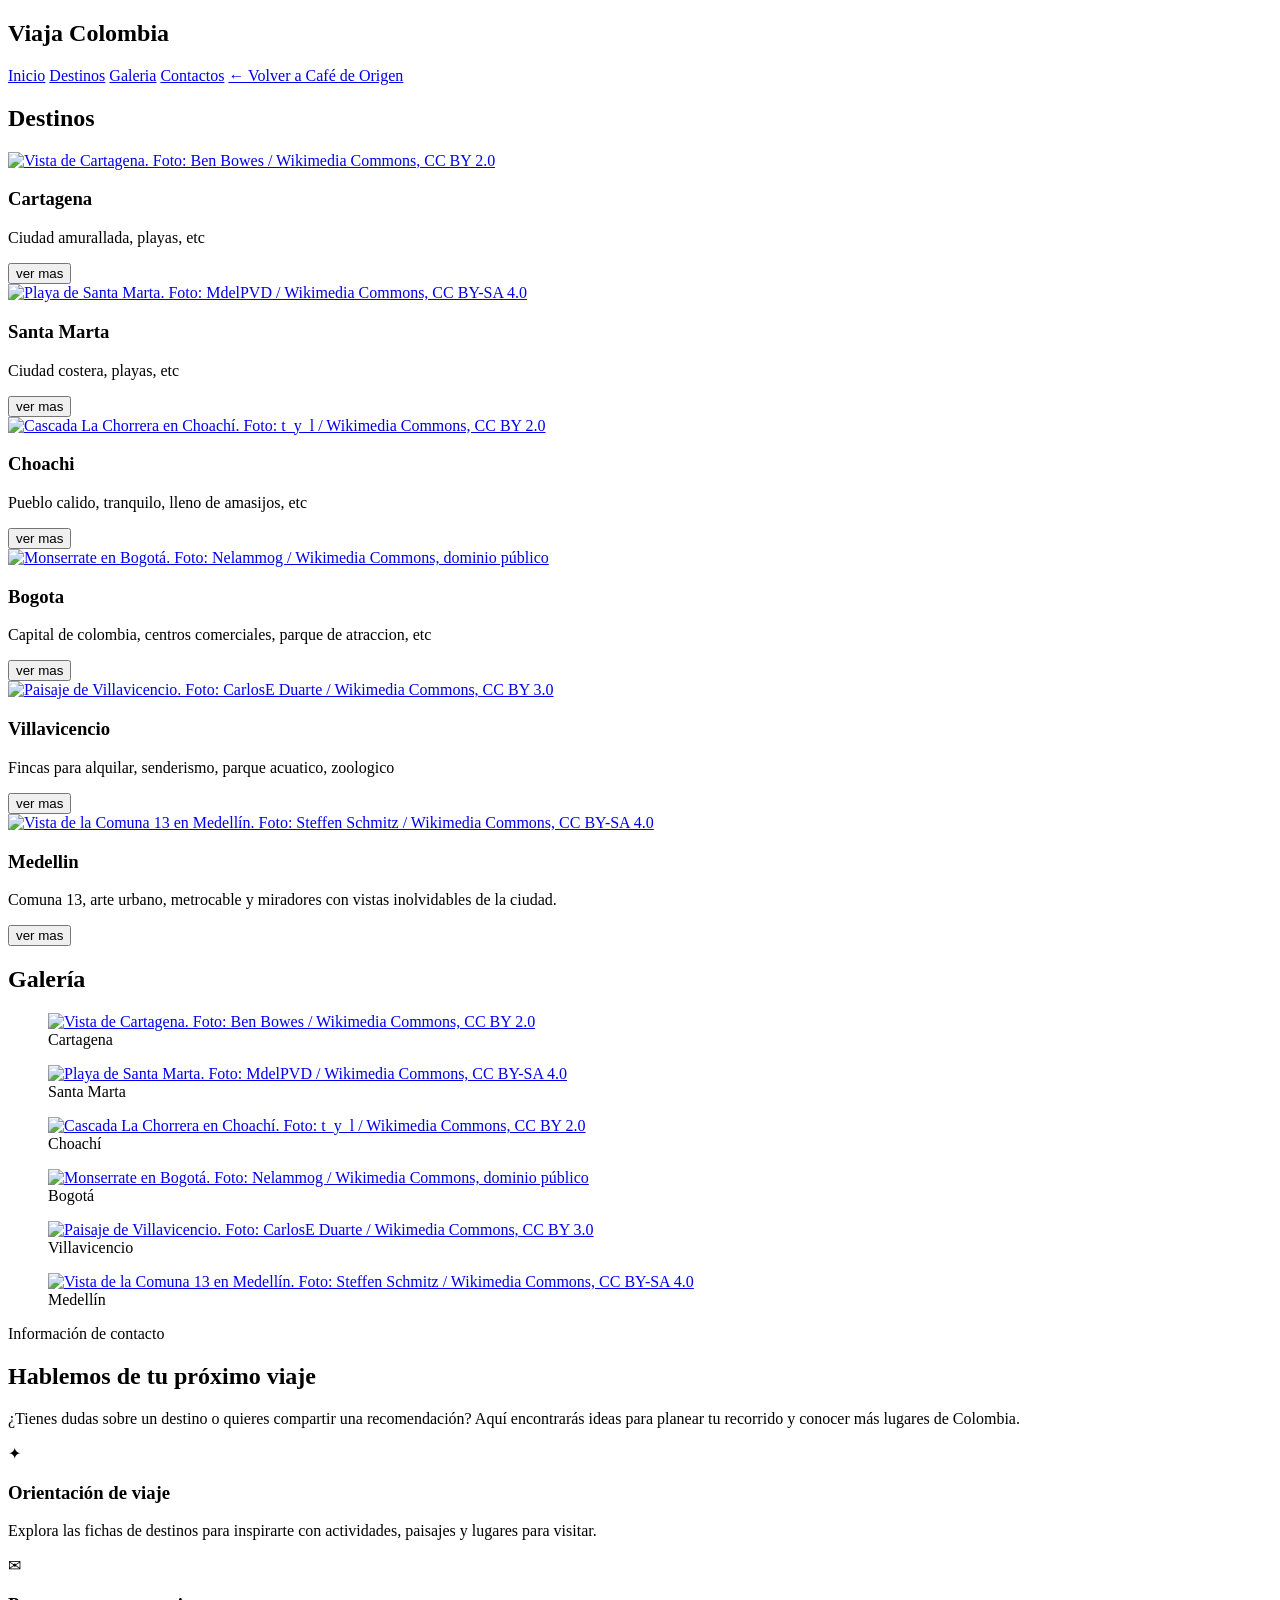
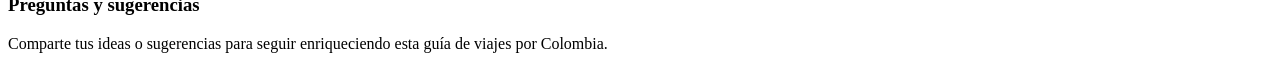
==== commit e7971260: "Add files via upload" ====
--- a/index.html
+++ b/index.html
@@ -1,119 +1,146 @@
-<!DOCTYPE html>
-<html lang="es">
-<head>
-    <meta charset="UTF-8">
-    <meta name="viewport" content="width=device-width, initial-scale=1.0">
-    <title>Cafe de origen</title>
-    <link rel="stylesheet" href="origencafe/style.css">
-</head>
-<body>
-    <header class="header">
-        <div class="contenedor header_contenido">
-            <a href="#inicio" class="logo">Cafe de Origen ☕</a>
-            <nav>
-                <ul class="nav_lista">
-                    <li><a href="#inicio">Inicio</a></li>
-                    <li><a href="#productos">Productos</a></li>
-                    <li><a href="#contacto">Contacto</a></li>
-                    <li><a href="viajacolombia/index.html" class="nav_destacado">Viaja Colombia</a></li>
-                </ul>
-            </nav>
-        </div>
-    </header>
-
-    <main>
-        <!-- Hero -->
-        <section class="hero" id="inicio">
-            <div class="contenedor hero_contenido"></div>
-             <div class="hero_texto">
-                <h1>El cafe de las montañas de Colombia</h1>
-                <p>Tostamos granos de pequeños productores del Huila, Nariño y el eje Cafetero. Del cultivo a tu taza en menos de un mes.</p>
-                <a href="#productos" class="boton">Ver productos</a>
-             </div>
-             <img class="hero_imagen" src="https://placehold.co/800x600/4b2e2a/f7f1e8.png?text=Cafe+de+Origen" alt="Taza de café recién servida">
-            </div>             
-        </section>
-
-        <!-- Productos -->
-        <section class="productos" id="productos">
-         <div class="contenedor">
-            <h2> Nuestros Cafes</h2>
-         </div class="tarjetas">
-          <article class="tarjeta">
-            <img src="https://placehold.co/600x400/6b4226/f7f1e8.png?text=Huila" alt="Café del Huila">
-            <div class="tarjeta_cuerpo">
-                <h3>Huila</h3>
-                <p>Notas a panela y frutos rojos. Acidez brillante.</p>
-                <span class="precio">$32.000 · 500 g</span>
-          </div>
-          </article>
-          <article class="tarjeta">
-            <img src="https://placehold.co/600x400/6b4226/f7f1e8.png?text=Narino" alt="Café de Nariño">
-            <div class="tarjeta_cuerpo">
-                <h3>Nariño</h3>
-                <p>Cultivado a mas de 2.000 m. Dulce y floral.</p>
-                <span class="precio">$35.000 · 500 g</span>
-            </div>
-            <article class="tarjeta">
-            <img src="https://placehold.co/600x400/6b4226/f7f1e8.png?text=Eje+Cafetero" alt="Café del Eje Cafetero">
-            <div class="tarjeta_cuerpo">
-                <h3>Eje cafetero</h3>
-                <p>El clasico Colombiano: cuerpo medio y notas a chocolate.</p>
-                <span class="precio">$29.000 · 500 g</span>
-            </div>
-            </article>
-            <article class="tarjeta">
-            <img src="https://placehold.co/600x400/6b4226/f7f1e8.png?text=Sierra+Nevada" alt="Café de la Sierra Nevada">
-            <div class="tarjeta__cuerpo">
-                <h3>Sierra Nevada</h3>
-                <p>Cultivo orgánico. Notas a nuez y caramelo.</p>
-                <span class="precio">$34.000 · 500 g</span>
-            </div>
-            </article>
-            <article class="tarjeta">
-            <img src="https://placehold.co/600x400/6b4226/f7f1e8.png?text=Tolima" alt="Café del Tolima">
-            <div class="tarjeta__cuerpo">
-                <h3>Tolima</h3>
-                <p>Equilibrado, con notas cítricas y final largo.</p>
-                <span class="precio">$31.000 · 500 g</span>
-            </div>
-            </article>
-            <article class="tarjeta">
-            <img src="https://placehold.co/600x400/6b4226/f7f1e8.png?text=Santander" alt="Café de Santander">
-            <div class="tarjeta__cuerpo">
-                <h3>Santander</h3>
-                <p>Bajo sombra. Suave, ideal para empezar el día.</p>
-                <span class="precio">$30.000 · 500 g</span>
-            </div>     
-         </article>
-         </div>
-    </div>
- </section>
-
-        <!-- CONTACTO -->
-         <section class="contacto" id="contacto">
-            <div class="contenedor">
-                <h2>Visitanos</h2>
-                <div class="contacto_bloque">
-                    <h3>Direccion</h3>
-                    <p>Cale 85 # 12-34, Bogota</p>
-                </div>
-            <div class="contacto_bloque">
-                <h3>Horario</h3>
-                <p>Lunes a Sabado, 7:00 am - 8:00 pm</p>
-            </div>
-            <div class="contacto_bloque">
-                <h3>Pedidos</h3>
-                <p>WhatsApp: 300 000 0000</p>
-            </div>
-        </div>
-    </div>
-</section>
-    </main>
-        <!-- PIE DE PAGINA -->
-    <footer class="footer">
-        <p>© 2026 Café de Origen · Hecho con mobile first</p>
-    </footer>
-    
-</body>
-</html>+<!DOCTYPE html>
+<html lang="es">
+<head>
+    <meta charset="UTF-8">
+    <meta name="viewport" content="width=device-width, initial-scale=1.0">
+    <title>ViajaColombia</title>
+    <link rel="stylesheet" href="dise/style.css?v=5">
+</head>
+<body>
+    <header class="encabezado" id="inicio">
+        <h2 class="logo">Viaja Colombia</h2>
+        <nav class="menu">
+            <a href="#inicio">Inicio</a>
+            <a href="#destinos">Destinos</a>
+            <a href="#galeria">Galeria</a>
+            <a href="#contacto">Contactos</a>
+            <a href="../index.html">← Volver a Café de Origen</a>
+        </nav>
+    </header>
+
+    <main class="contenido">
+        <h2 class="seccion-titulo">Destinos</h2>
+        <section class="destinos" id="destinos">
+        <div class="tarjeta">
+            <a class="imagen" href="https://commons.wikimedia.org/wiki/File:Cartagena,_Colombia.jpg" target="_blank" rel="noopener noreferrer" title="Foto: Ben Bowes / Wikimedia Commons, CC BY 2.0">
+                <img src="https://thumb.wikimedia.org/wikipedia/commons/thumb/3/3e/Cartagena%2C_Colombia.jpg/1280px-Cartagena%2C_Colombia.jpg" alt="Vista de Cartagena. Foto: Ben Bowes / Wikimedia Commons, CC BY 2.0" loading="lazy" decoding="async">
+            </a>
+            <h3>Cartagena</h3>
+            <p>Ciudad amurallada, playas, etc</p>
+            <button class="boton">ver mas</button>
+        </div>
+
+        <div class="tarjeta">
+            <a class="imagen" href="https://commons.wikimedia.org/wiki/File:Playa_en_Santa_Marta.jpg" target="_blank" rel="noopener noreferrer" title="Foto: MdelPVD / Wikimedia Commons, CC BY-SA 4.0">
+                <img src="https://thumb.wikimedia.org/wikipedia/commons/thumb/9/92/Playa_en_Santa_Marta.jpg/960px-Playa_en_Santa_Marta.jpg" alt="Playa de Santa Marta. Foto: MdelPVD / Wikimedia Commons, CC BY-SA 4.0" loading="lazy" decoding="async">
+            </a>
+            <h3>Santa Marta</h3>
+            <p>Ciudad costera, playas, etc</p>
+            <button class="boton">ver mas</button>
+        </div>
+
+        <div class="tarjeta">
+            <a class="imagen" href="https://commons.wikimedia.org/wiki/File:Cascada_de_la_Chorrera,_Choachi.jpg" target="_blank" rel="noopener noreferrer" title="Foto: t_y_l / Wikimedia Commons, CC BY 2.0">
+                <img src="https://thumb.wikimedia.org/wikipedia/commons/thumb/0/0c/Cascada_de_la_Chorrera%2C_Choachi.jpg/960px-Cascada_de_la_Chorrera,_Choachi.jpg" alt="Cascada La Chorrera en Choachí. Foto: t_y_l / Wikimedia Commons, CC BY 2.0" loading="lazy" decoding="async">
+            </a>
+            <h3>Choachi</h3>
+            <p>Pueblo calido, tranquilo, lleno de amasijos, etc</p>
+            <button class="boton">ver mas</button>           
+        </div>
+
+        <div class="tarjeta">
+            <a class="imagen" href="https://commons.wikimedia.org/wiki/File:Bogot%C3%A1-Monserrate.JPG" target="_blank" rel="noopener noreferrer" title="Foto: Nelammog / Wikimedia Commons, dominio público">
+                <img src="https://upload.wikimedia.org/wikipedia/commons/5/53/Bogot%C3%A1-Monserrate.JPG" alt="Monserrate en Bogotá. Foto: Nelammog / Wikimedia Commons, dominio público" loading="lazy" decoding="async">
+            </a>
+            <h3>Bogota</h3>
+            <p>Capital de colombia, centros comerciales, parque de atraccion, etc</p>
+            <button class="boton">ver mas</button>
+        </div>
+
+        <div class="tarjeta">
+            <a class="imagen" href="https://commons.wikimedia.org/wiki/File:Villavicencio,_Meta,_Colombia_-_panoramio_(7).jpg" target="_blank" rel="noopener noreferrer" title="Foto: CarlosE Duarte / Wikimedia Commons, CC BY 3.0">
+                <img src="https://thumb.wikimedia.org/wikipedia/commons/thumb/7/7e/Villavicencio%2C_Meta%2C_Colombia_-_panoramio_%287%29.jpg/960px-Villavicencio%2C_Meta%2C_Colombia_-_panoramio_%287%29.jpg" alt="Paisaje de Villavicencio. Foto: CarlosE Duarte / Wikimedia Commons, CC BY 3.0" loading="lazy" decoding="async">
+            </a>
+            <h3>Villavicencio</h3>
+            <p>Fincas para alquilar, senderismo, parque acuatico, zoologico</p>
+            <button class="boton">ver mas</button>
+        </div>
+
+        <div class="tarjeta">
+            <a class="imagen" href="https://commons.wikimedia.org/wiki/File:Medell%C3%ADn,_San_Javier,_2023-07_CN-07.jpg" target="_blank" rel="noopener noreferrer" title="Foto: Steffen Schmitz / Wikimedia Commons, CC BY-SA 4.0">
+                <img src="https://thumb.wikimedia.org/wikipedia/commons/thumb/e/e6/Medell%C3%ADn%2C_San_Javier%2C_2023-07_CN-07.jpg/1280px-Medell%C3%ADn%2C_San_Javier%2C_2023-07_CN-07.jpg" alt="Vista de la Comuna 13 en Medellín. Foto: Steffen Schmitz / Wikimedia Commons, CC BY-SA 4.0" loading="lazy" decoding="async">
+            </a>
+            <h3>Medellin</h3>
+            <p>Comuna 13, arte urbano, metrocable y miradores con vistas inolvidables de la ciudad.</p>
+            <button class="boton">ver mas</button>
+        </div>
+        </section>
+
+        <section class="galeria" id="galeria" aria-labelledby="titulo-galeria">
+            <h2 class="seccion-titulo" id="titulo-galeria">Galería</h2>
+            <div class="galeria-grid">
+                <figure class="foto-galeria">
+                    <a href="https://commons.wikimedia.org/wiki/File:Cartagena,_Colombia.jpg" target="_blank" rel="noopener noreferrer">
+                        <img src="https://thumb.wikimedia.org/wikipedia/commons/thumb/3/3e/Cartagena%2C_Colombia.jpg/1280px-Cartagena%2C_Colombia.jpg" alt="Vista de Cartagena. Foto: Ben Bowes / Wikimedia Commons, CC BY 2.0" loading="lazy" decoding="async">
+                    </a>
+                    <figcaption>Cartagena</figcaption>
+                </figure>
+                <figure class="foto-galeria">
+                    <a href="https://commons.wikimedia.org/wiki/File:Playa_en_Santa_Marta.jpg" target="_blank" rel="noopener noreferrer">
+                        <img src="https://thumb.wikimedia.org/wikipedia/commons/thumb/9/92/Playa_en_Santa_Marta.jpg/960px-Playa_en_Santa_Marta.jpg" alt="Playa de Santa Marta. Foto: MdelPVD / Wikimedia Commons, CC BY-SA 4.0" loading="lazy" decoding="async">
+                    </a>
+                    <figcaption>Santa Marta</figcaption>
+                </figure>
+                <figure class="foto-galeria">
+                    <a href="https://commons.wikimedia.org/wiki/File:Cascada_de_la_Chorrera,_Choachi.jpg" target="_blank" rel="noopener noreferrer">
+                        <img src="https://thumb.wikimedia.org/wikipedia/commons/thumb/0/0c/Cascada_de_la_Chorrera%2C_Choachi.jpg/960px-Cascada_de_la_Chorrera,_Choachi.jpg" alt="Cascada La Chorrera en Choachí. Foto: t_y_l / Wikimedia Commons, CC BY 2.0" loading="lazy" decoding="async">
+                    </a>
+                    <figcaption>Choachí</figcaption>
+                </figure>
+                <figure class="foto-galeria">
+                    <a href="https://commons.wikimedia.org/wiki/File:Bogot%C3%A1-Monserrate.JPG" target="_blank" rel="noopener noreferrer">
+                        <img src="https://upload.wikimedia.org/wikipedia/commons/5/53/Bogot%C3%A1-Monserrate.JPG" alt="Monserrate en Bogotá. Foto: Nelammog / Wikimedia Commons, dominio público" loading="lazy" decoding="async">
+                    </a>
+                    <figcaption>Bogotá</figcaption>
+                </figure>
+                <figure class="foto-galeria">
+                    <a href="https://commons.wikimedia.org/wiki/File:Villavicencio,_Meta,_Colombia_-_panoramio_(7).jpg" target="_blank" rel="noopener noreferrer">
+                        <img src="https://thumb.wikimedia.org/wikipedia/commons/thumb/7/7e/Villavicencio%2C_Meta%2C_Colombia_-_panoramio_%287%29.jpg/960px-Villavicencio%2C_Meta%2C_Colombia_-_panoramio_%287%29.jpg" alt="Paisaje de Villavicencio. Foto: CarlosE Duarte / Wikimedia Commons, CC BY 3.0" loading="lazy" decoding="async">
+                    </a>
+                    <figcaption>Villavicencio</figcaption>
+                </figure>
+                <figure class="foto-galeria">
+                    <a href="https://commons.wikimedia.org/wiki/File:Medell%C3%ADn,_San_Javier,_2023-07_CN-07.jpg" target="_blank" rel="noopener noreferrer">
+                        <img src="https://thumb.wikimedia.org/wikipedia/commons/thumb/e/e6/Medell%C3%ADn%2C_San_Javier,_2023-07_CN-07.jpg/1280px-Medell%C3%ADn%2C_San_Javier,_2023-07_CN-07.jpg" alt="Vista de la Comuna 13 en Medellín. Foto: Steffen Schmitz / Wikimedia Commons, CC BY-SA 4.0" loading="lazy" decoding="async">
+                    </a>
+                    <figcaption>Medellín</figcaption>
+                </figure>
+            </div>
+        </section>
+
+        <section class="contacto" id="contacto" aria-labelledby="titulo-contacto">
+            <div class="contacto-cabecera">
+                <p class="contacto-etiqueta">Información de contacto</p>
+                <h2 id="titulo-contacto">Hablemos de tu próximo viaje</h2>
+                <p>¿Tienes dudas sobre un destino o quieres compartir una recomendación? Aquí encontrarás ideas para planear tu recorrido y conocer más lugares de Colombia.</p>
+            </div>
+            <div class="contacto-opciones">
+                <article class="contacto-opcion">
+                    <span class="contacto-icono" aria-hidden="true">✦</span>
+                    <h3>Orientación de viaje</h3>
+                    <p>Explora las fichas de destinos para inspirarte con actividades, paisajes y lugares para visitar.</p>
+                </article>
+                <article class="contacto-opcion">
+                    <span class="contacto-icono" aria-hidden="true">✉</span>
+                    <h3>Preguntas y sugerencias</h3>
+                    <p>Comparte tus ideas o sugerencias para seguir enriqueciendo esta guía de viajes por Colombia.</p>
+                </article>
+            </div>
+        </section>
+        </main>
+        
+
+
+   
+</body>
+</html>
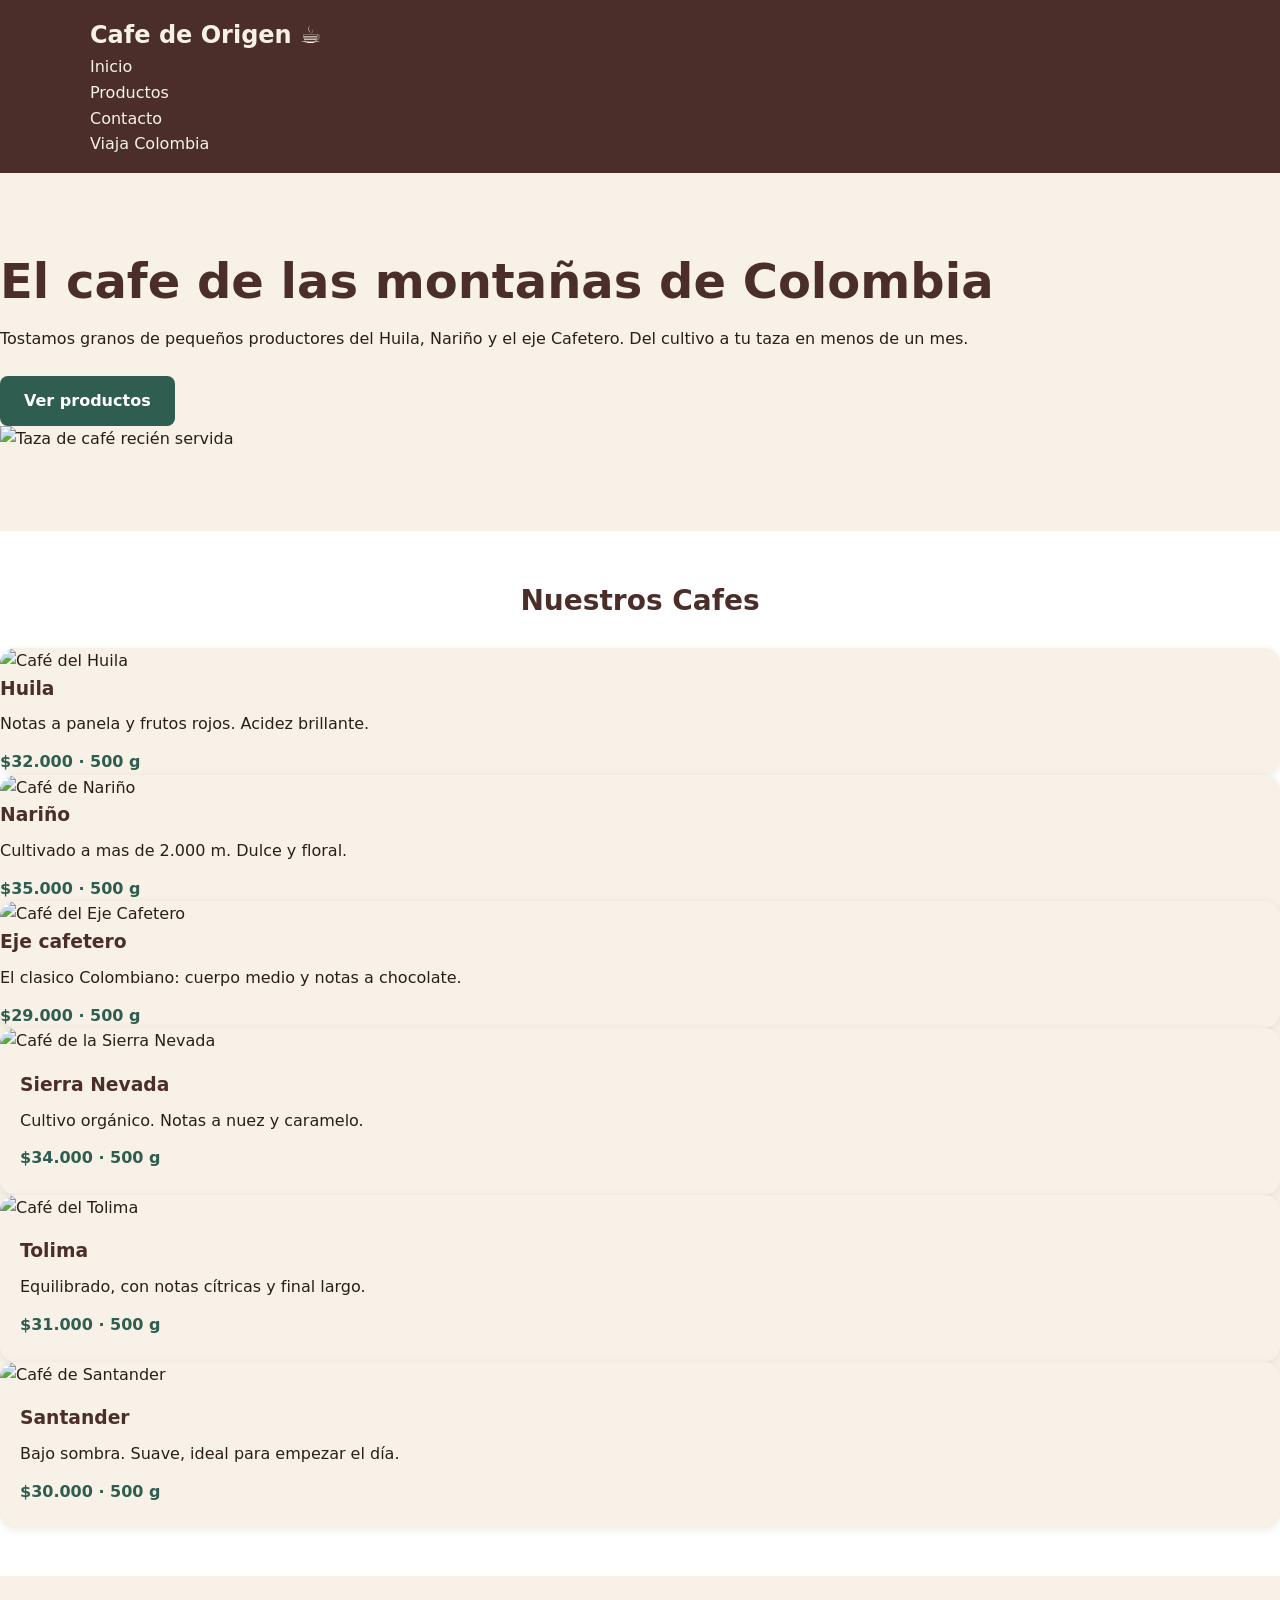
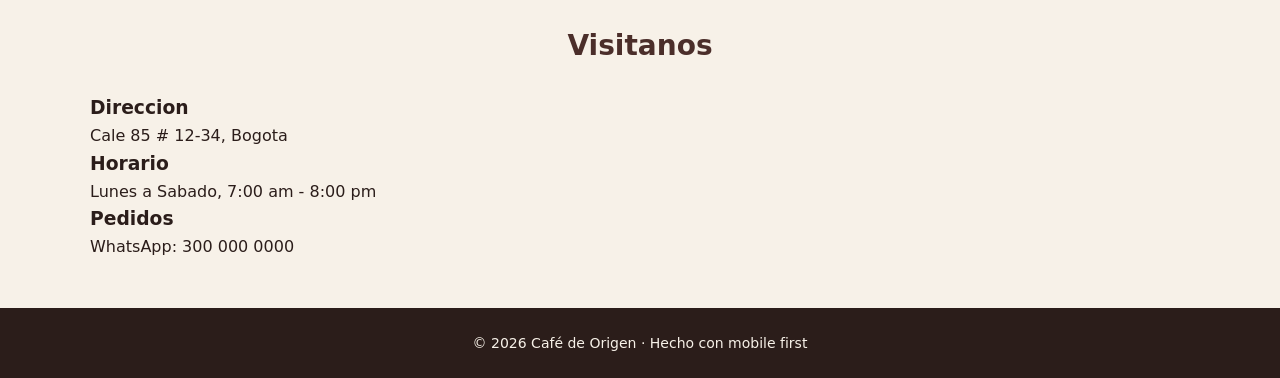
==== commit aabc6247: "Merge branch 'main' of https://github.com/Julian024w/cafe-de-origen # Conflicts: #	index.html #	orig" ====
--- a/index.html
+++ b/index.html
@@ -1,146 +1,119 @@
-<!DOCTYPE html>
-<html lang="es">
-<head>
-    <meta charset="UTF-8">
-    <meta name="viewport" content="width=device-width, initial-scale=1.0">
-    <title>ViajaColombia</title>
-    <link rel="stylesheet" href="dise/style.css?v=5">
-</head>
-<body>
-    <header class="encabezado" id="inicio">
-        <h2 class="logo">Viaja Colombia</h2>
-        <nav class="menu">
-            <a href="#inicio">Inicio</a>
-            <a href="#destinos">Destinos</a>
-            <a href="#galeria">Galeria</a>
-            <a href="#contacto">Contactos</a>
-            <a href="../index.html">← Volver a Café de Origen</a>
-        </nav>
-    </header>
-
-    <main class="contenido">
-        <h2 class="seccion-titulo">Destinos</h2>
-        <section class="destinos" id="destinos">
-        <div class="tarjeta">
-            <a class="imagen" href="https://commons.wikimedia.org/wiki/File:Cartagena,_Colombia.jpg" target="_blank" rel="noopener noreferrer" title="Foto: Ben Bowes / Wikimedia Commons, CC BY 2.0">
-                <img src="https://thumb.wikimedia.org/wikipedia/commons/thumb/3/3e/Cartagena%2C_Colombia.jpg/1280px-Cartagena%2C_Colombia.jpg" alt="Vista de Cartagena. Foto: Ben Bowes / Wikimedia Commons, CC BY 2.0" loading="lazy" decoding="async">
-            </a>
-            <h3>Cartagena</h3>
-            <p>Ciudad amurallada, playas, etc</p>
-            <button class="boton">ver mas</button>
-        </div>
-
-        <div class="tarjeta">
-            <a class="imagen" href="https://commons.wikimedia.org/wiki/File:Playa_en_Santa_Marta.jpg" target="_blank" rel="noopener noreferrer" title="Foto: MdelPVD / Wikimedia Commons, CC BY-SA 4.0">
-                <img src="https://thumb.wikimedia.org/wikipedia/commons/thumb/9/92/Playa_en_Santa_Marta.jpg/960px-Playa_en_Santa_Marta.jpg" alt="Playa de Santa Marta. Foto: MdelPVD / Wikimedia Commons, CC BY-SA 4.0" loading="lazy" decoding="async">
-            </a>
-            <h3>Santa Marta</h3>
-            <p>Ciudad costera, playas, etc</p>
-            <button class="boton">ver mas</button>
-        </div>
-
-        <div class="tarjeta">
-            <a class="imagen" href="https://commons.wikimedia.org/wiki/File:Cascada_de_la_Chorrera,_Choachi.jpg" target="_blank" rel="noopener noreferrer" title="Foto: t_y_l / Wikimedia Commons, CC BY 2.0">
-                <img src="https://thumb.wikimedia.org/wikipedia/commons/thumb/0/0c/Cascada_de_la_Chorrera%2C_Choachi.jpg/960px-Cascada_de_la_Chorrera,_Choachi.jpg" alt="Cascada La Chorrera en Choachí. Foto: t_y_l / Wikimedia Commons, CC BY 2.0" loading="lazy" decoding="async">
-            </a>
-            <h3>Choachi</h3>
-            <p>Pueblo calido, tranquilo, lleno de amasijos, etc</p>
-            <button class="boton">ver mas</button>           
-        </div>
-
-        <div class="tarjeta">
-            <a class="imagen" href="https://commons.wikimedia.org/wiki/File:Bogot%C3%A1-Monserrate.JPG" target="_blank" rel="noopener noreferrer" title="Foto: Nelammog / Wikimedia Commons, dominio público">
-                <img src="https://upload.wikimedia.org/wikipedia/commons/5/53/Bogot%C3%A1-Monserrate.JPG" alt="Monserrate en Bogotá. Foto: Nelammog / Wikimedia Commons, dominio público" loading="lazy" decoding="async">
-            </a>
-            <h3>Bogota</h3>
-            <p>Capital de colombia, centros comerciales, parque de atraccion, etc</p>
-            <button class="boton">ver mas</button>
-        </div>
-
-        <div class="tarjeta">
-            <a class="imagen" href="https://commons.wikimedia.org/wiki/File:Villavicencio,_Meta,_Colombia_-_panoramio_(7).jpg" target="_blank" rel="noopener noreferrer" title="Foto: CarlosE Duarte / Wikimedia Commons, CC BY 3.0">
-                <img src="https://thumb.wikimedia.org/wikipedia/commons/thumb/7/7e/Villavicencio%2C_Meta%2C_Colombia_-_panoramio_%287%29.jpg/960px-Villavicencio%2C_Meta%2C_Colombia_-_panoramio_%287%29.jpg" alt="Paisaje de Villavicencio. Foto: CarlosE Duarte / Wikimedia Commons, CC BY 3.0" loading="lazy" decoding="async">
-            </a>
-            <h3>Villavicencio</h3>
-            <p>Fincas para alquilar, senderismo, parque acuatico, zoologico</p>
-            <button class="boton">ver mas</button>
-        </div>
-
-        <div class="tarjeta">
-            <a class="imagen" href="https://commons.wikimedia.org/wiki/File:Medell%C3%ADn,_San_Javier,_2023-07_CN-07.jpg" target="_blank" rel="noopener noreferrer" title="Foto: Steffen Schmitz / Wikimedia Commons, CC BY-SA 4.0">
-                <img src="https://thumb.wikimedia.org/wikipedia/commons/thumb/e/e6/Medell%C3%ADn%2C_San_Javier%2C_2023-07_CN-07.jpg/1280px-Medell%C3%ADn%2C_San_Javier%2C_2023-07_CN-07.jpg" alt="Vista de la Comuna 13 en Medellín. Foto: Steffen Schmitz / Wikimedia Commons, CC BY-SA 4.0" loading="lazy" decoding="async">
-            </a>
-            <h3>Medellin</h3>
-            <p>Comuna 13, arte urbano, metrocable y miradores con vistas inolvidables de la ciudad.</p>
-            <button class="boton">ver mas</button>
-        </div>
-        </section>
-
-        <section class="galeria" id="galeria" aria-labelledby="titulo-galeria">
-            <h2 class="seccion-titulo" id="titulo-galeria">Galería</h2>
-            <div class="galeria-grid">
-                <figure class="foto-galeria">
-                    <a href="https://commons.wikimedia.org/wiki/File:Cartagena,_Colombia.jpg" target="_blank" rel="noopener noreferrer">
-                        <img src="https://thumb.wikimedia.org/wikipedia/commons/thumb/3/3e/Cartagena%2C_Colombia.jpg/1280px-Cartagena%2C_Colombia.jpg" alt="Vista de Cartagena. Foto: Ben Bowes / Wikimedia Commons, CC BY 2.0" loading="lazy" decoding="async">
-                    </a>
-                    <figcaption>Cartagena</figcaption>
-                </figure>
-                <figure class="foto-galeria">
-                    <a href="https://commons.wikimedia.org/wiki/File:Playa_en_Santa_Marta.jpg" target="_blank" rel="noopener noreferrer">
-                        <img src="https://thumb.wikimedia.org/wikipedia/commons/thumb/9/92/Playa_en_Santa_Marta.jpg/960px-Playa_en_Santa_Marta.jpg" alt="Playa de Santa Marta. Foto: MdelPVD / Wikimedia Commons, CC BY-SA 4.0" loading="lazy" decoding="async">
-                    </a>
-                    <figcaption>Santa Marta</figcaption>
-                </figure>
-                <figure class="foto-galeria">
-                    <a href="https://commons.wikimedia.org/wiki/File:Cascada_de_la_Chorrera,_Choachi.jpg" target="_blank" rel="noopener noreferrer">
-                        <img src="https://thumb.wikimedia.org/wikipedia/commons/thumb/0/0c/Cascada_de_la_Chorrera%2C_Choachi.jpg/960px-Cascada_de_la_Chorrera,_Choachi.jpg" alt="Cascada La Chorrera en Choachí. Foto: t_y_l / Wikimedia Commons, CC BY 2.0" loading="lazy" decoding="async">
-                    </a>
-                    <figcaption>Choachí</figcaption>
-                </figure>
-                <figure class="foto-galeria">
-                    <a href="https://commons.wikimedia.org/wiki/File:Bogot%C3%A1-Monserrate.JPG" target="_blank" rel="noopener noreferrer">
-                        <img src="https://upload.wikimedia.org/wikipedia/commons/5/53/Bogot%C3%A1-Monserrate.JPG" alt="Monserrate en Bogotá. Foto: Nelammog / Wikimedia Commons, dominio público" loading="lazy" decoding="async">
-                    </a>
-                    <figcaption>Bogotá</figcaption>
-                </figure>
-                <figure class="foto-galeria">
-                    <a href="https://commons.wikimedia.org/wiki/File:Villavicencio,_Meta,_Colombia_-_panoramio_(7).jpg" target="_blank" rel="noopener noreferrer">
-                        <img src="https://thumb.wikimedia.org/wikipedia/commons/thumb/7/7e/Villavicencio%2C_Meta%2C_Colombia_-_panoramio_%287%29.jpg/960px-Villavicencio%2C_Meta%2C_Colombia_-_panoramio_%287%29.jpg" alt="Paisaje de Villavicencio. Foto: CarlosE Duarte / Wikimedia Commons, CC BY 3.0" loading="lazy" decoding="async">
-                    </a>
-                    <figcaption>Villavicencio</figcaption>
-                </figure>
-                <figure class="foto-galeria">
-                    <a href="https://commons.wikimedia.org/wiki/File:Medell%C3%ADn,_San_Javier,_2023-07_CN-07.jpg" target="_blank" rel="noopener noreferrer">
-                        <img src="https://thumb.wikimedia.org/wikipedia/commons/thumb/e/e6/Medell%C3%ADn%2C_San_Javier,_2023-07_CN-07.jpg/1280px-Medell%C3%ADn%2C_San_Javier,_2023-07_CN-07.jpg" alt="Vista de la Comuna 13 en Medellín. Foto: Steffen Schmitz / Wikimedia Commons, CC BY-SA 4.0" loading="lazy" decoding="async">
-                    </a>
-                    <figcaption>Medellín</figcaption>
-                </figure>
-            </div>
-        </section>
-
-        <section class="contacto" id="contacto" aria-labelledby="titulo-contacto">
-            <div class="contacto-cabecera">
-                <p class="contacto-etiqueta">Información de contacto</p>
-                <h2 id="titulo-contacto">Hablemos de tu próximo viaje</h2>
-                <p>¿Tienes dudas sobre un destino o quieres compartir una recomendación? Aquí encontrarás ideas para planear tu recorrido y conocer más lugares de Colombia.</p>
-            </div>
-            <div class="contacto-opciones">
-                <article class="contacto-opcion">
-                    <span class="contacto-icono" aria-hidden="true">✦</span>
-                    <h3>Orientación de viaje</h3>
-                    <p>Explora las fichas de destinos para inspirarte con actividades, paisajes y lugares para visitar.</p>
-                </article>
-                <article class="contacto-opcion">
-                    <span class="contacto-icono" aria-hidden="true">✉</span>
-                    <h3>Preguntas y sugerencias</h3>
-                    <p>Comparte tus ideas o sugerencias para seguir enriqueciendo esta guía de viajes por Colombia.</p>
-                </article>
-            </div>
-        </section>
-        </main>
-        
-
-
-   
-</body>
-</html>
+<!DOCTYPE html>
+<html lang="es">
+<head>
+    <meta charset="UTF-8">
+    <meta name="viewport" content="width=device-width, initial-scale=1.0">
+    <title>Cafe de origen</title>
+    <link rel="stylesheet" href="origencafe/style.css">
+</head>
+<body>
+    <header class="header">
+        <div class="contenedor header_contenido">
+            <a href="#inicio" class="logo">Cafe de Origen ☕</a>
+            <nav>
+                <ul class="nav_lista">
+                    <li><a href="#inicio">Inicio</a></li>
+                    <li><a href="#productos">Productos</a></li>
+                    <li><a href="#contacto">Contacto</a></li>
+                    <li><a href="viajacolombia/index.html" class="nav_destacado">Viaja Colombia</a></li>
+                </ul>
+            </nav>
+        </div>
+    </header>
+
+    <main>
+        <!-- Hero -->
+        <section class="hero" id="inicio">
+            <div class="contenedor hero_contenido"></div>
+             <div class="hero_texto">
+                <h1>El cafe de las montañas de Colombia</h1>
+                <p>Tostamos granos de pequeños productores del Huila, Nariño y el eje Cafetero. Del cultivo a tu taza en menos de un mes.</p>
+                <a href="#productos" class="boton">Ver productos</a>
+             </div>
+             <img class="hero_imagen" src="https://placehold.co/800x600/4b2e2a/f7f1e8.png?text=Cafe+de+Origen" alt="Taza de café recién servida">
+            </div>             
+        </section>
+
+        <!-- Productos -->
+        <section class="productos" id="productos">
+         <div class="contenedor">
+            <h2> Nuestros Cafes</h2>
+         </div class="tarjetas">
+          <article class="tarjeta">
+            <img src="https://placehold.co/600x400/6b4226/f7f1e8.png?text=Huila" alt="Café del Huila">
+            <div class="tarjeta_cuerpo">
+                <h3>Huila</h3>
+                <p>Notas a panela y frutos rojos. Acidez brillante.</p>
+                <span class="precio">$32.000 · 500 g</span>
+          </div>
+          </article>
+          <article class="tarjeta">
+            <img src="https://placehold.co/600x400/6b4226/f7f1e8.png?text=Narino" alt="Café de Nariño">
+            <div class="tarjeta_cuerpo">
+                <h3>Nariño</h3>
+                <p>Cultivado a mas de 2.000 m. Dulce y floral.</p>
+                <span class="precio">$35.000 · 500 g</span>
+            </div>
+            <article class="tarjeta">
+            <img src="https://placehold.co/600x400/6b4226/f7f1e8.png?text=Eje+Cafetero" alt="Café del Eje Cafetero">
+            <div class="tarjeta_cuerpo">
+                <h3>Eje cafetero</h3>
+                <p>El clasico Colombiano: cuerpo medio y notas a chocolate.</p>
+                <span class="precio">$29.000 · 500 g</span>
+            </div>
+            </article>
+            <article class="tarjeta">
+            <img src="https://placehold.co/600x400/6b4226/f7f1e8.png?text=Sierra+Nevada" alt="Café de la Sierra Nevada">
+            <div class="tarjeta__cuerpo">
+                <h3>Sierra Nevada</h3>
+                <p>Cultivo orgánico. Notas a nuez y caramelo.</p>
+                <span class="precio">$34.000 · 500 g</span>
+            </div>
+            </article>
+            <article class="tarjeta">
+            <img src="https://placehold.co/600x400/6b4226/f7f1e8.png?text=Tolima" alt="Café del Tolima">
+            <div class="tarjeta__cuerpo">
+                <h3>Tolima</h3>
+                <p>Equilibrado, con notas cítricas y final largo.</p>
+                <span class="precio">$31.000 · 500 g</span>
+            </div>
+            </article>
+            <article class="tarjeta">
+            <img src="https://placehold.co/600x400/6b4226/f7f1e8.png?text=Santander" alt="Café de Santander">
+            <div class="tarjeta__cuerpo">
+                <h3>Santander</h3>
+                <p>Bajo sombra. Suave, ideal para empezar el día.</p>
+                <span class="precio">$30.000 · 500 g</span>
+            </div>     
+         </article>
+         </div>
+    </div>
+ </section>
+
+        <!-- CONTACTO -->
+         <section class="contacto" id="contacto">
+            <div class="contenedor">
+                <h2>Visitanos</h2>
+                <div class="contacto_bloque">
+                    <h3>Direccion</h3>
+                    <p>Cale 85 # 12-34, Bogota</p>
+                </div>
+            <div class="contacto_bloque">
+                <h3>Horario</h3>
+                <p>Lunes a Sabado, 7:00 am - 8:00 pm</p>
+            </div>
+            <div class="contacto_bloque">
+                <h3>Pedidos</h3>
+                <p>WhatsApp: 300 000 0000</p>
+            </div>
+        </div>
+    </div>
+</section>
+    </main>
+        <!-- PIE DE PAGINA -->
+    <footer class="footer">
+        <p>© 2026 Café de Origen · Hecho con mobile first</p>
+    </footer>
+    
+</body>
+</html>
--- a/origencafe/style.css
+++ b/origencafe/style.css
@@ -0,0 +1,198 @@
+* {
+ box-sizing: border-box;
+ margin: 0;
+ padding: 0;
+}
+html {
+ font-size: 100%; 
+ scroll-behavior: smooth;
+}
+body {
+ font-family: system-ui, "Segoe UI", Roboto, Arial, sans-serif;
+ font-size: 1rem;
+ line-height: 1.6;
+ color: #2b1d1a;
+ background-color: #f7f1e8;
+}
+a {
+ color: inherit;
+ text-decoration: none;
+}
+ul {
+ list-style: none;
+}
+h2 {
+ font-size: 1.75rem;
+ color: #4b2e2a;
+ text-align: center;
+ margin-bottom: 1.5rem;
+}
+img {
+ max-width: 100%;
+ height: auto;
+ display: block;
+}
+.contenedor {
+ width: 90%;
+ max-width: 1100px;
+ margin: 0 auto;
+}
+.header {
+ background-color: #4b2e2a;
+ color: #f7f1e8;
+ padding: 1rem 0;
+}
+.header__contenido {
+ display: flex;
+ flex-direction: column;
+ align-items: center;
+ gap: 1rem;
+}
+.logo {
+ font-size: 1.5rem;
+ font-weight: 700;
+}
+.nav__lista {
+ display: flex;
+ flex-direction: column;
+ align-items: center;
+ gap: 0.5rem;
+}
+.nav__lista a {
+ display: block;
+ padding: 0.5rem 1rem;
+ border-radius: 0.5rem;
+}
+.nav__lista a:hover {
+ background-color: rgba(255, 255, 255, 0.15);
+}
+.nav__destacado {
+ background-color: #c8873d;
+ color: #2b1d1a;
+ font-weight: 700;
+}
+.hero {
+ padding: 3rem 0;
+}
+.hero__contenido {
+ display: grid;
+ gap: 2rem;
+}
+.hero h1 {
+ font-size: 2rem;
+ line-height: 1.2;
+ color: #4b2e2a;
+ margin-bottom: 1rem;
+}
+.hero p {
+ margin-bottom: 1.5rem;
+}
+.boton {
+ display: inline-block;
+ background-color: #2f5d50;
+ color: #ffffff;
+ padding: 0.75rem 1.5rem;
+ border-radius: 0.5rem;
+ font-weight: 700;
+}
+.hero__imagen {
+ border-radius: 1rem;
+}
+.productos {
+ background-color: #ffffff;
+ padding: 3rem 0;
+}
+.tarjetas {
+ display: grid;
+ grid-template-columns: 1fr;
+ gap: 1.5rem;
+}
+.tarjeta {
+ background-color: #f7f1e8;
+ border-radius: 1rem;
+ overflow: hidden;
+ box-shadow: 0 2px 8px rgba(0, 0, 0, 0.08);
+}
+.tarjeta__cuerpo {
+ padding: 1rem 1.25rem 1.5rem;
+}
+.tarjeta h3 {
+ color: #4b2e2a;
+ margin-bottom: 0.5rem;
+}
+.precio {
+ display: block;
+ margin-top: 0.75rem;
+ font-weight: 700;
+ color: #2f5d50;
+}
+.contacto {
+ padding: 3rem 0;
+}
+.contacto__grid {
+ display: flex;
+ flex-direction: column;
+ gap: 1rem;
+}
+.contacto__bloque {
+ background-color: #ffffff;
+ padding: 1.5rem;
+ border-radius: 1rem;
+ text-align: center;
+}
+.contacto__bloque h3 {
+ color: #4b2e2a;
+ margin-bottom: 0.25rem;
+}
+.footer {
+ background-color: #2b1d1a;
+ color: #f7f1e8;
+ text-align: center;
+ padding: 1.5rem 0;
+ font-size: 0.875rem;
+}
+@media (min-width: 768px) {
+}
+@media (min-width: 768px) {
+ .header__contenido {
+ flex-direction: row;
+ justify-content: space-between;
+ }
+ .nav__lista {
+ flex-direction: row;
+ gap: 0.25rem;
+ }
+ .nav__lista a {
+ padding: 0.5rem 0.75rem;
+ }
+ .hero h1 {
+ font-size: 2.5rem;
+ }
+ .tarjetas {
+ grid-template-columns: repeat(2, 1fr);
+ }
+ .contacto__grid {
+ flex-direction: row;
+ }
+ .contacto__bloque {
+ flex: 1;
+ }
+}
+@media (min-width: 1024px) {
+ .hero {
+ padding: 5rem 0;
+ }
+ .hero__contenido {
+ grid-template-columns: 1fr 1fr;
+ align-items: center;
+ }
+ .hero h1 {
+ font-size: 3rem;
+ }
+ .tarjetas {
+ grid-template-columns: repeat(3, 1fr);
+ }
+}
+
+
+
